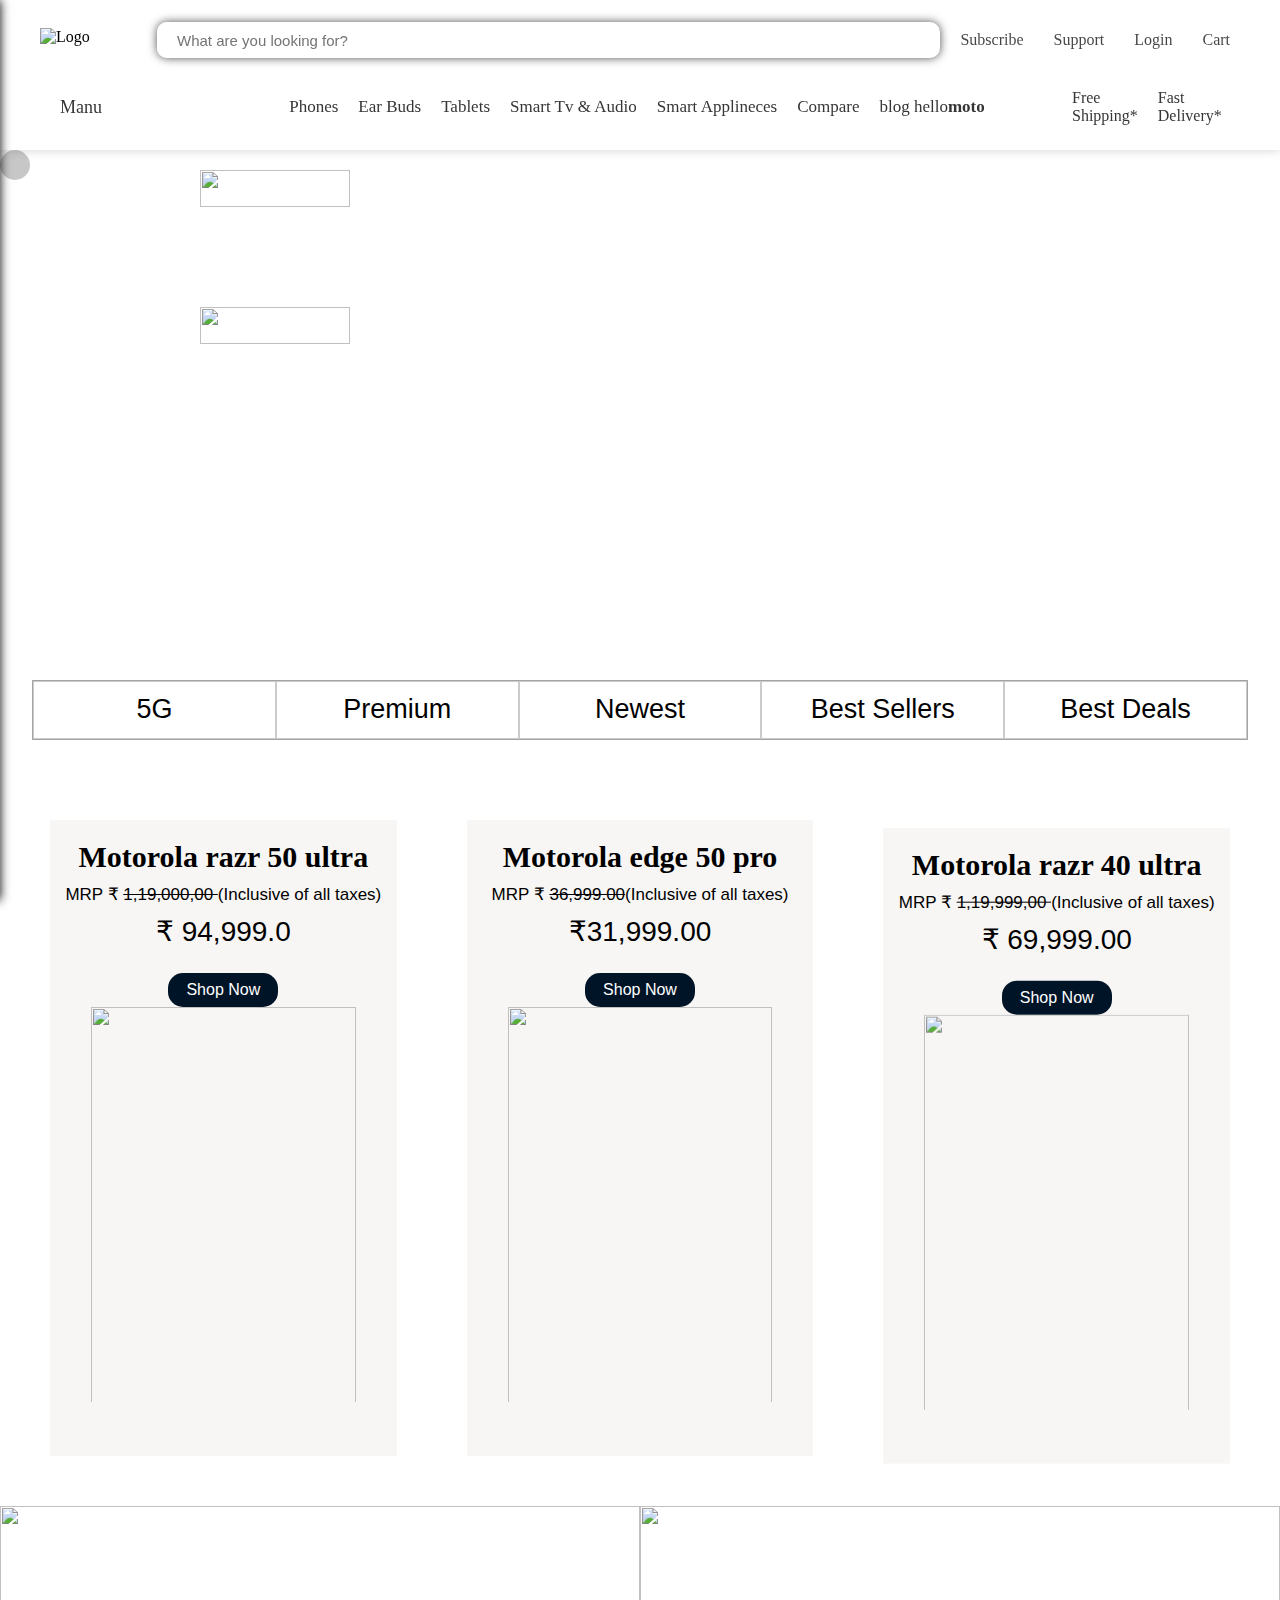
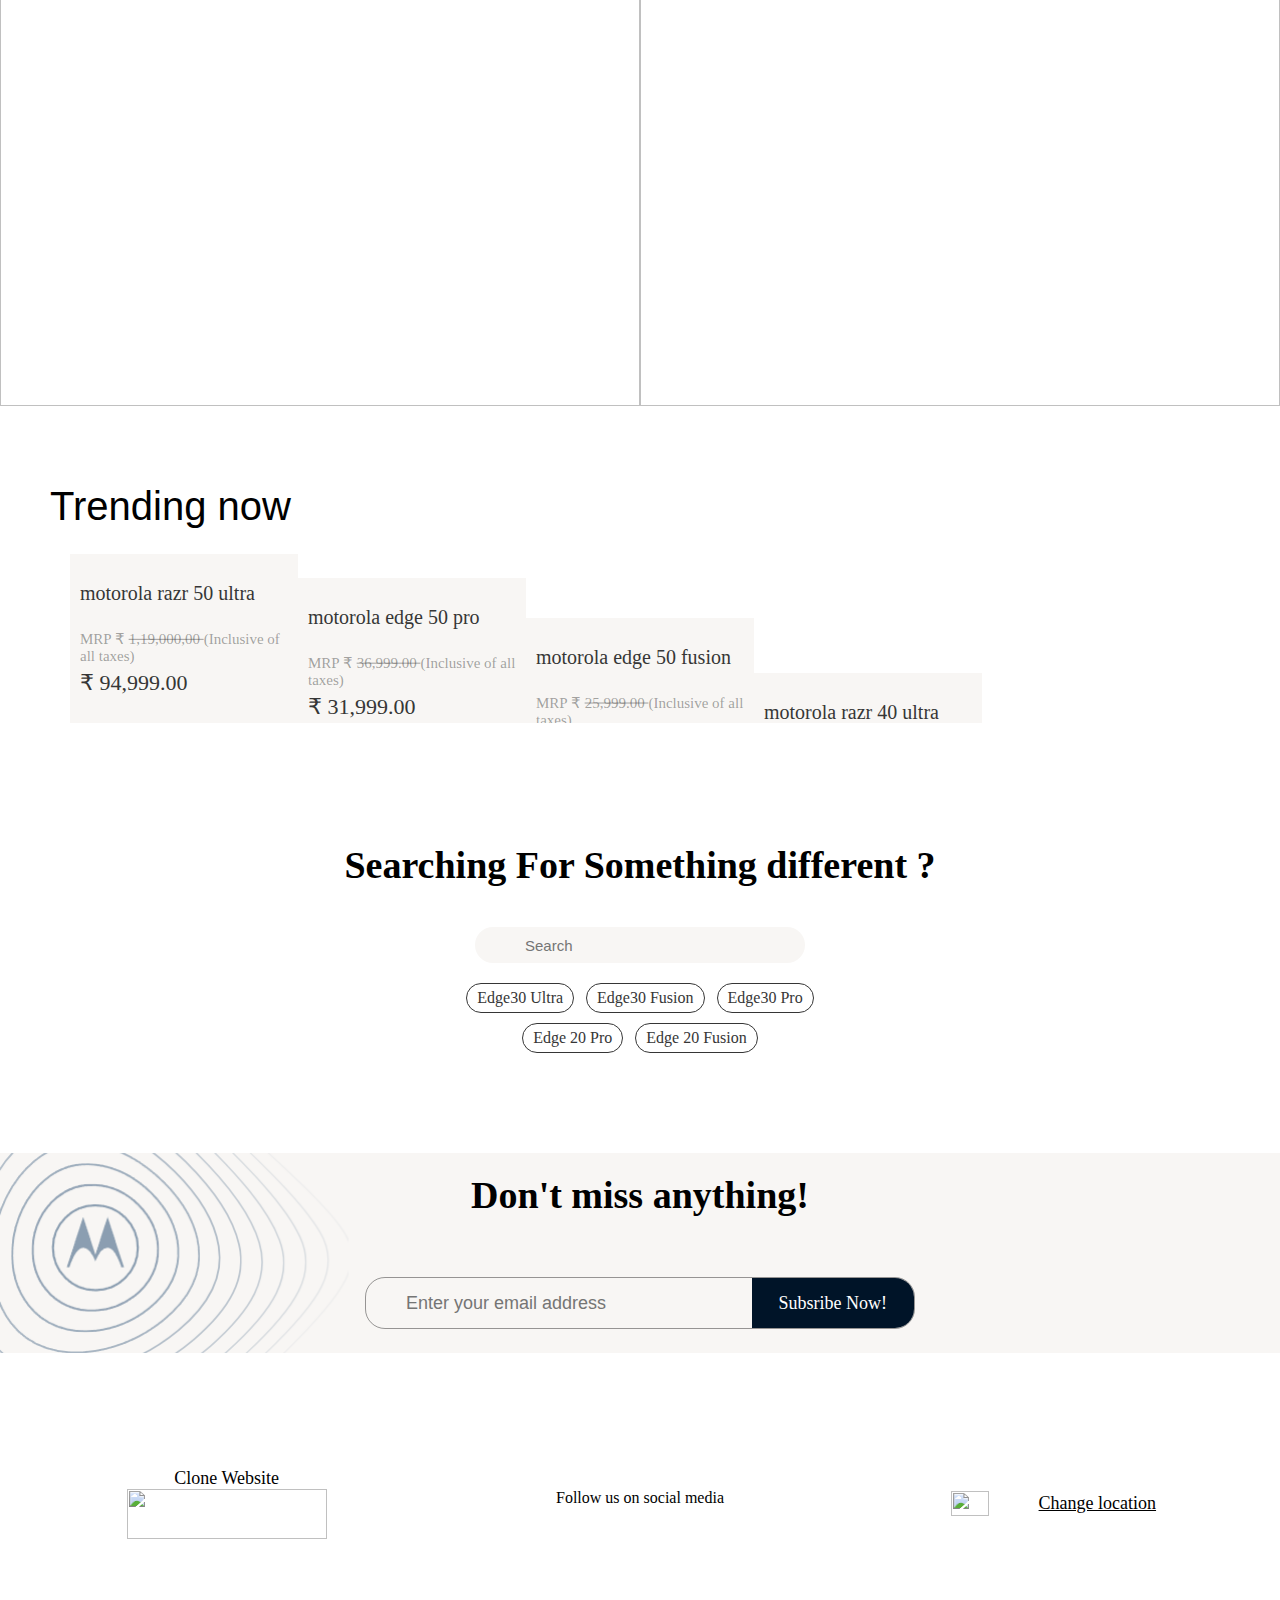
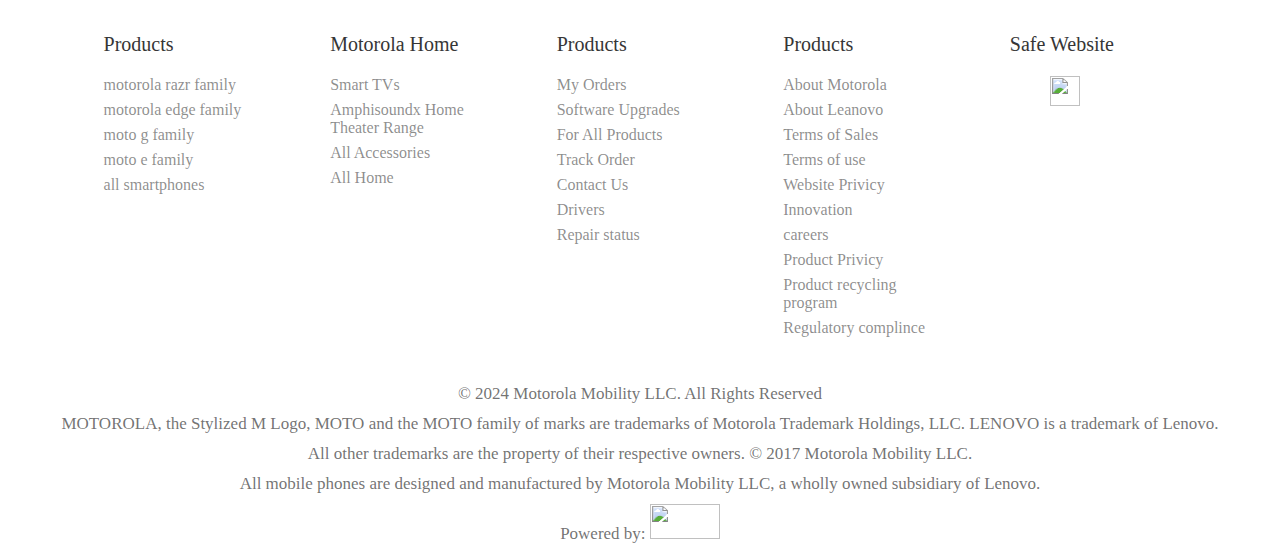
==== index.html @ 9953caa3 "Add files via upload" ====
<!DOCTYPE html>
<html lang="en">

<head>
    <meta charset="UTF-8">
    <meta name="viewport" content="width=device-width, initial-scale=1.0">
    <title>Motorola IN | Android Phones & </title>
    <link rel="stylesheet" href="style.css">
    <link rel="stylesheet" href="https://cdnjs.cloudflare.com/ajax/libs/font-awesome/6.6.0/css/all.min.css"
        integrity="sha512-Kc323vGBEqzTmouAECnVceyQqyqdsSiqLQISBL29aUW4U/M7pSPA/gEUZQqv1cwx4OnYxTxve5UMg5GT6L4JJg=="
        crossorigin="anonymous" referrerpolicy="no-referrer" />
</head>

<body>
    <!--Header-->
    <header class="Header">
        <div class="Header-Top">
            <img src="https://motorolain.vtexassets.com/arquivos/motorola-logo.png" alt="Logo" class="Logo">
            <div class="input-group">
                <input type="search" class="search" placeholder="What are you looking for?">
                <span style="padding: 10px 20px;"><i class="fa-solid fa-magnifying-glass"></i></span>
            </div>
            <div class="service-items"><i class="fa-solid fa-envelope"></i> <a href="#">Subscribe</a></div>
            <div class="service-items"><i class="fa-solid fa-headphones"></i> <a href="#">Support</a></div>
            <div class="service-items"><i class="fa-solid fa-user"></i> <a href="#">Login</a></div>
            <div class="service-items"><i class="fa-solid fa-cart-shopping"></i> <a href="#">Cart</a></div>
        </div>
        <div class="nav-bar-Container">
            <div class="left-side">
                <div class="menu" onclick="onhoverShowMenu()">
                    <i class="fa-solid fa-bars"></i>
                    <a href="#">Manu</a>
                </div>
                <div id="menu-slide" class="a">
                    <i class="fa-solid fa-xmark" onclick="menuclose()"></i>
                </div>
                <nav class="nav">
                    <ul class="ul">
                        <li class="list-items"><a class="list-link" href="#">Phones <i
                                    class="fa-solid fa-chevron-down"></i></a></li>
                        <li class="list-items"><a class="list-link" href="#">Ear Buds <i
                                    class="fa-solid fa-chevron-down"></i></a></li>
                        <li class="list-items"><a class="list-link" href="#">Tablets <i
                                    class="fa-solid fa-chevron-down"></i></a></li>
                        <li class="list-items"><a class="list-link" href="#">Smart Tv & Audio <i
                                    class="fa-solid fa-chevron-down"></i></a></li>
                        <li class="list-items"><a class="list-link" href="#">Smart Applineces <i
                                    class="fa-solid fa-chevron-down"></i></a></li>
                        <li class="list-items"><a class="list-link" href="#">Compare</a></li>
                        <li class="list-items"><a class="list-link" href="#">blog hello<span
                                    style="font-weight: 700;">moto</span></a></li>
                    </ul>
                </nav>
            </div>
            <div class="right-side">
                <a href="#">Free Shipping*</a>
                <a href="#">Fast Delivery*</a>
            </div>
        </div>
    </header>
    <!--Body-->
    <section>
        <div class="hero">
            <div id="cursor"></div>

            <img src="https://motorolain.vtexassets.com/assets/vtex.file-manager-graphql/images/a748fd9c-99ee-4300-9bf2-c19774b76c08___ffc57d589239c74ff8ec9bcc64aedc46.jpg"
                alt="">

        </div>
        <div class="left-hero col-6">
            <img class="logo"
                src="https://motorolain.vtexassets.com/assets/vtex.file-manager-graphql/images/56cdabc2-5f68-4838-990c-6bc5c5ef72a3___dc3e28474b1368e69cc6533202be1617.svg"
                alt="">
            <span> World's Largest & Most Intelligent <br>External Display*</span>
            <img class="logo"
                src="https://motorolaimgrepo.vtexassets.com/arquivos/Moto-AI-Logo-color-white-ugp495py.svg" alt="">
            <span style="display: flex; gap: 15px; font-size: 30px;">
                <p style="text-decoration: line-through;">&#8377;99,999</p>
                <p>&#8377;89,999^</p>
            </span>
            <div class="emi-price">
                <p>No Cost EMI Starting at <span style="font-weight: 700;"> &#8377;5,278/-</span> per month^</p>
            </div>
            <span style="font-weight: 400;">Sale in Live</span>
            <p style="color: white; font-size: 8px; margin-top: 80px;">*within the Motorola Porfolio | <sup>^</sup>T&C
                apply. Cost including all offers.</p>
        </div>
    </section>
    <!--ad-->
    <section>
        <div class="item-box">
            <div class="categories">
                <div class="categories-list">
                    <p>5G</p>
                </div>
                <div class="categories-list">
                    <p>Premium</p>
                </div>
                <div class="categories-list">
                    <p>Newest</p>
                </div>
                <div class="categories-list">
                    <p>Best Sellers</p>
                </div>
                <div class="categories-list">
                    <p>Best Deals</p>
                </div>
            </div>
        </div>
        <div class="Items">
            <div class="Phone-Models Phone-Models-1">
                <h1>Motorola razr 50 ultra</h1>
                <p class="Price">MRP &#8377; <span style="text-decoration: line-through;">1,19,000,00 </span>(Inclusive
                    of all
                    taxes)</p>
                <p class="D-Price">&#8377; 94,999.0</p>
                <button>Shop Now</button>
                <img src="https://motorolain.vtexassets.com/arquivos/ids/159051/razr-50-ultra-bundle-eComm-render-IN-2-.png?v=638549090186800000"
                    alt="">
            </div>
            <div class="Phone-Models Phone-Models-2">
                <h1>Motorola edge 50 pro</h1>
                <p class="Price">MRP &#8377; <span style="text-decoration: line-through;">36,999.00</span>(Inclusive of
                    all
                    taxes)</p>
                <p class="D-Price">&#8377;31,999.00</p>
                <button>Shop Now</button>
                <img src="https://motorolain.vtexassets.com/arquivos/ids/158840/motorola-edge-50-pro-PDP-ecomm-render-color3-1-hiwl7c3x.png?v=638476334786600000"
                    alt="">
            </div>
            <div class="Phone-Models Phone-Models-3">
                <h1>Motorola razr 40 ultra</h1>
                <p class="Price">MRP &#8377; <span style="text-decoration: line-through;">1,19,999,00 </span>(Inclusive
                    of all
                    taxes)</p>
                <p class="D-Price">&#8377; 69,999.00</p>
                <button>Shop Now</button>
                <img src="https://motorolain.vtexassets.com/arquivos/ids/158633/peach1.png?v=638380589694530000" alt="">
            </div>
        </div>
        <div class="Advertisement">
            <div class="LED-TV">
                <img src="https://motorolain.vtexassets.com/assets/vtex.file-manager-graphql/images/766a3297-c51a-4485-8f49-8a473cf4c7d6___a13a3612b4f84a13e7fa4e52c1d17230.jpg"
                    alt="">
            </div>
            <div class="Sound-system">
                <img src="https://motorolain.vtexassets.com/assets/vtex.file-manager-graphql/images/7d213632-b607-498c-8d7e-75d07327b353___363c993e847b1c7eb050da30dcddbb6c.jpg"
                    alt="">
            </div>
        </div>
    </section>
    <!--Trending section-->
    <section>
        <div class="title-box">
            <h2>Trending now</h2>
        </div>
        <div class="Phone-section">
            <div class="Smartphones">
                <img src="https://motorolain.vtexassets.com/arquivos/ids/159051-500-auto?v=638549090186800000&width=500&height=auto&aspect=true"
                    alt="">
                <p>motorola razr 50 ultra</p>
                <p class="Actual-price">MRP ₹ <span style="text-decoration: line-through;">1,19,000,00 </span>(Inclusive
                    of all
                    taxes)</p>
                <p class="Current-price">₹ 94,999.00</p>

            </div>
            <div class="Smartphones">
                <img src="https://motorolain.vtexassets.com/arquivos/ids/158840-500-auto?v=638476334786600000&width=500&height=auto&aspect=true"
                    alt="">
                <p>motorola edge 50 pro</p>
                <p class="Actual-price">MRP ₹ <span style="text-decoration: line-through;">36,999.00 </span>(Inclusive
                    of all
                    taxes)</p>
                <p class="Current-price">₹ 31,999.00</p>

            </div>
            <div class="Smartphones">
                <img src="https://motorolain.vtexassets.com/arquivos/ids/158971-500-auto?v=638506037798100000&width=500&height=auto&aspect=true"
                    alt="">
                <p>motorola edge 50 fusion</p>
                <p class="Actual-price">MRP ₹ <span style="text-decoration: line-through;">25,999.00 </span>(Inclusive
                    of all
                    taxes)</p>
                <p class="Current-price">₹ 22,999.00</p>

            </div>
            <div class="Smartphones">
                <img src="https://motorolain.vtexassets.com/arquivos/ids/158633-500-auto?v=638380589694530000&width=500&height=auto&aspect=true"
                    alt="">
                <p>motorola razr 40 ultra</p>
                <p class="Actual-price">MRP ₹ <span style="text-decoration: line-through;">1,19,000,00 </span>(Inclusive
                    of all
                    taxes)</p>
                <p class="Current-price">₹ 69,999.00</p>

            </div>
            <div class="Smartphones">
                <img src="https://motorolain.vtexassets.com/arquivos/ids/158557-500-auto?v=638309915735970000&width=500&height=auto&aspect=true"
                    alt="">
                <p>motorola razr 40</p>
                <p class="Actual-price">MRP ₹<span style="text-decoration: line-through;">99,999,00 </span>(Inclusive of
                    all
                    taxes)</p>
                <p class="Current-price">₹ 44,999.00</p>

            </div>
        </div>
    </section>
    <!--Searching Section-->
    <section>
        <div class="seaching-container">
            <div class="search">
                <h2>Searching For Something different ?</h2>
                <span class="search-group">
                    <span style="padding: 10px 20px;"><i class="fa-solid fa-magnifying-glass"></i></span>
                    <input type="search" class="search-input" placeholder="Search">
                </span>
                <div class="phone-suggestion">
                    <span>
                        <a href="#">Edge30 Ultra</a>
                        <a href="#">Edge30 Fusion</a>
                        <a href="#">Edge30 Pro</a>
                    </span>
                    <span>
                        <a href="#">Edge 20 Pro</a>
                        <a href="#">Edge 20 Fusion</a>
                    </span>
                </div>
            </div>
            <div class="Subscription-box">
                <h2>Don't miss anything!</h2>
                <span class="input-group">
                    <input type="text" placeholder="Enter your email address">
                    <a href="#">Subsribe Now!</a>
                </span>
            </div>
        </div>

    </section>
    <footer>
        <div class="social-media-section">
            <div class="logo">
                <p>Clone Website</p>
                <img src="https://motorolain.vtexassets.com/assets/vtex.file-manager-graphql/images/0cfc5c02-b6d9-4e9a-809b-cde2f47fba62___5d097caf957afdf206ee4f4d5a9339a7.svg"
                    alt="">
            </div>
            <div class="social-media">
                <p>Follow us on social media</p>
                <div class="icon-container">
                    <i class="fa-brands fa-instagram"></i>
                    <i class="fa-brands fa-youtube"></i>
                    <i class="fa-brands fa-twitter"></i>
                    <i class="fa-brands fa-facebook"></i>
                </div>
            </div>
            <div class="location">
                <img src="https://motorolain.vtexassets.com/assets/vtex.file-manager-graphql/images/12b76161-c554-4c30-a9aa-4a591489f323___d75b567d3e5fdf54b9c281299c5e8dbf.png"
                    alt="">
                <a href="#">Change location</a>
            </div>
        </div>
        <div class="support-container">
            <div class="col-2">
                <p>Products</p>
                <a href="#">motorola razr family</a>
                <a href="#">motorola edge family</a>
                <a href="#">moto g family</a>
                <a href="#">moto e family</a>
                <a href="#">all smartphones</a>
            </div>
            <div class="col-2">
                <p>Motorola Home</p>
                <a href="#">Smart TVs</a>
                <a href="#">Amphisoundx Home Theater Range</a>
                <a href="#">All Accessories</a>
                <a href="#">All Home</a>
            </div>
            <div class="col-2">
                <p>Products</p>
                <a href="#">My Orders</a>
                <a href="#">Software Upgrades </a>
                <a href="#">For All Products</a>
                <a href="#">Track Order</a>
                <a href="#">Contact Us</a>
                <a href="#">Drivers</a>
                <a href="#">Repair status</a>
            </div>
            <div class="col-2">
                <p>Products</p>
                <a href="#">About Motorola</a>
                <a href="#">About Leanovo</a>
                <a href="#">Terms of Sales</a>
                <a href="#">Terms of use</a>
                <a href="#">Website Privicy</a>
                <a href="#">Innovation</a>
                <a href="#">careers</a>
                <a href="#">Product Privicy</a>
                <a href="#">Product recycling program</a>
                <a href="#">Regulatory complince</a>
            </div>
            <div class="col-2">
                <p>Safe Website</p>
                <img src="https://motorolaimgrepo.vtexassets.com/arquivos/protection.png" alt="">
            </div>
        </div>
        <div class="copy-right-container">
            <span>© 2024 Motorola Mobility LLC. All Rights Reserved</span>
            <span>MOTOROLA, the Stylized M Logo, MOTO and the MOTO family of marks are trademarks of Motorola Trademark
                Holdings, LLC. LENOVO is a trademark of Lenovo.</span>
            <span>All other trademarks are the property of their respective owners. © 2017 Motorola Mobility LLC.</span>
            <span>All mobile phones are designed and manufactured by Motorola Mobility LLC, a wholly owned subsidiary of
                Lenovo.</span>
            <span>Powered by: <img src="https://motorolaimgrepo.vtexassets.com/arquivos/vtex-logo.svg" alt=""> </span>
        </div>
    </footer>
    <script src="https://cdnjs.cloudflare.com/ajax/libs/gsap/3.12.5/gsap.min.js"
        integrity="sha512-7eHRwcbYkK4d9g/6tD/mhkf++eoTHwpNM9woBxtPUBWm67zeAfFC+HrdoE2GanKeocly/VxeLvIqwvCdk7qScg=="
        crossorigin="anonymous" referrerpolicy="no-referrer"></script>
    <script src="https://cdnjs.cloudflare.com/ajax/libs/gsap/3.12.5/ScrollTrigger.min.js"
        integrity="sha512-onMTRKJBKz8M1TnqqDuGBlowlH0ohFzMXYRNebz+yOcc5TQr/zAKsthzhuv0hiyUKEiQEQXEynnXCvNTOk50dg=="
        crossorigin="anonymous" referrerpolicy="no-referrer"></script>
    <script src="sript.js"></script>

</body>

</html>
---- style.css ----
* {
    margin: 0;
    padding: 0;
    box-sizing: border-box;
}

#cursor {
    z-index: 1;
    width: 30px;
    height: 30px;
    border-radius: 50%;
    position: fixed;
    background-color: #00000038;

}

.col-1 {
    width: 8.33%;
}

.col-2 {
    width: 16.66%;
}

.col-3 {
    width: 25%;
}

.col-4 {
    width: 33.33%;
}

.col-5 {
    width: 41.66%;
}

.col-6 {
    width: 50%;
}

.col-7 {
    width: 58.33%;
}

.col-8 {
    width: 66.66%;
}

.col-9 {
    width: 75%;
}

.col-10 {
    width: 83.33%;
}

.col-11 {
    width: 91.66%;
}

.col-12 {
    width: 100%;
}

.Header {
    z-index: 9;
    padding: 20px 40px;
    width: 100%;
    position: sticky;
    top: 0px;
    box-shadow: 0 0 10px rgba(0, 0, 0, 0.185);
    background-color: white;
}

.Header .Header-Top {
    width: 100%;
    display: flex;
    align-items: center;
    justify-content: space-between;
    padding-bottom: 24px;

}

.Header .Header-Top .Logo {
    width: 118px;
    height: 24px;
}

.Header .Header-Top .input-group {
    display: flex;
    box-shadow: 0 0 10px rgba(0, 0, 0, 0.692);
    border-radius: 10px;
    overflow: hidden;
}

.Header .Header-Top .input-group .search {
    width: 750px;
    height: 36px;
    outline: none;
    padding-left: 20px;
    font-size: 15px;
    border: none;
}

.Header .Header-Top .service-items {
    display: flex;
    padding: 10px;
    height: 40px;
    gap: 10px;
    align-items: center;
}

.Header .Header-Top .service-items i {
    color: #363636;
    font-size: 22px;
}

.Header .Header-Top .service-items a {
    text-decoration: none;
    color: rgba(0, 0, 0, 0.733);
}

.Header .nav-bar-Container {
    width: 100%;
    height: 46px;
    display: flex;
    justify-content: space-between;
    align-items: center;
}

.Header .left-side {
    display: flex;
    gap: 100px;
}

.menu {
    display: flex;
    gap: 20px;
    align-items: center;
}

#menu-slide {
    /* display: none */
    width: 25%;
    height: 100vh;
    position: fixed;
    left: 0px;
    top: 0;
    background-color: white;
    box-shadow: 0 0 10px;
    transform: translate(-100%, 0);
    animation: Width-up 10s ease;

}

#menu-slide i {
    font-size: 34px;
    padding: 5px;
    position: absolute;
    right: 15px;
    top: 10px;
}

.menu i {
    font-size: 28px;
}

.menu a {
    text-decoration: none;
    color: #363636;
    font-size: 18px;
}

.Header .left-side .nav {
    width: 870px;
    display: flex;
    justify-content: center;
    align-items: center;
}

.Header .left-side .nav .ul {
    display: flex;
    justify-content: space-between;
}

.Header .left-side .nav .ul .list-items {
    list-style-type: none;
    padding: 0 10px;
}

.Header .left-side .nav .ul .list-items .list-link {
    color: #363636;
    text-decoration: none;
    font-size: 17px;
    font-weight: 500;
}

.Header .left-side .nav .ul .list-items .list-link i {
    font-size: 12px;
}

.Header .right-side {
    padding-right: 30px;
    display: flex;
    gap: 20px;
}

.Header .right-side a {
    color: #363636;
    text-decoration: none;
}

.hero {
    width: 100%;
    height: 500px;
    overflow: hidden;
}

.hero img {
    width: 100%;


}

.left-hero {
    padding-top: 20px;
    z-index: 1;
    position: absolute;
    transform: translate(200px, -100%);
    width: 900px;
    height: 500px;
    display: flex;
    flex-direction: column;
}

.left-hero .logo {
    width: 150px;
    height: 37px;
    margin-bottom: 20px;
}

.left-hero span {
    margin-bottom: 20px;
    color: white;
    font-size: 26px;
    font-weight: 800;
}

.emi-price {
    margin-bottom: 20px;
    border-radius: 20px;
    padding: 5px 20px;
    width: fit-content;
    border: 1px solid white;
}

.emi-price p {
    color: white;
    font-size: 18px;
}


.item-box {
    width: 100%;
    display: flex;
    justify-content: center;
}

.categories {
    width: 95%;
    height: 60px;
    border: 1px solid rgba(0, 0, 0, 0.356);
    margin-top: 30px;
    display: flex;
    justify-content: center;
    align-items: center;
}

.categories-list {
    width: 20%;
    cursor: pointer;
    height: 100%;
    border: 1px solid rgba(0, 0, 0, 0.205);
    transition: .3s;
}

.categories-list:hover {
    background-color: lightgray;
}

.categories-list p {
    font-size: 27px;
    text-align: center;
    margin-top: 12px;
    font-family: 'Gill Sans', 'Gill Sans MT', Calibri, 'Trebuchet MS', sans-serif;
}

.Items {
    overflow: hidden;
    width: 100%;
    margin-top: 30px;
    padding: 50px;
    display: flex;
    justify-content: center;
    gap: 70px;
}

.Phone-Models {
    width: 534px;
    background-color: #F8F6F4;
    text-align: center;
    padding: 20px 10px;
}

.Phone-Models h1 {
    font-size: 30px;
    font-family: Cambria, Cochin, Georgia, Times, 'Times New Roman', serif;
}

.Phone-Models .Price {
    font-size: 17px;
    font-family: 'Segoe UI', Tahoma, Geneva, Verdana, sans-serif;
    margin-top: 10px;
}

.Phone-Models .D-Price {
    font-size: 28px;
    margin-top: 10px;
    font-family: Arial, Helvetica, sans-serif;
}

.Phone-Models img {
    width: 90%;
    height: 425px;
    padding-bottom: 30px;
}

.Phone-Models button {
    font-size: 16px;
    padding: 8px 18px;
    margin-top: 25px;
    background-color: #001428;
    border: none;
    color: white;
    border-radius: 15px;
    cursor: pointer;
}

.Advertisement {
    width: 100%;
    height: 500px;
    display: flex;
}

.Advertisement .LED-TV {
    width: 50%;
    height: 100%;
}

.Advertisement .LED-TV img {
    width: 100%;
    height: 100%;
}

.Advertisement .Sound-system {
    width: 50%;
    height: 100%;
}

.Advertisement .Sound-system img {
    width: 100%;
    height: 100%;
}

/* trending section */
.title-box {
    width: 100%;
    height: 80px;
    margin-top: 60px;
    display: flex;
    align-items: center;
}

.title-box h2 {
    font-size: 40px;
    margin-left: 50px;
    font-family: 'Gill Sans', 'Gill Sans MT', Calibri, 'Trebuchet MS', sans-serif;
    font-weight: lighter;
}

.Phone-section {
    overflow: hidden;
    width: 100%;
    padding: 0px 70px;
    display: flex;
    justify-content: center;
    align-items: center;
    justify-content: space-between;
}

.Phone-section .Smartphones {
    width: 320px;
    padding: 10px 0px;
    background-color: #F8F6F4;
    cursor: pointer;
    text-align: center;
}

.Smartphones img {
    width: 75%;
}

.Smartphones p {
    text-align: left;
    color: #363636;
    font-size: 20px;
    margin-left: 10px;
    margin-bottom: 25px;
}

.Smartphones .Actual-price {
    font-size: 15px;
    color: #36363675;
}

.Smartphones .Current-price {
    font-size: 22px;
    margin-top: -20px;
}

.seaching-container {
    display: flex;
    justify-content: center;
    align-items: center;
    flex-direction: column;
    gap: 100px;
}

.seaching-container .search {
    width: 100%;
    margin-top: 120px;
    display: flex;
    flex-direction: column;
    align-items: center;

}

.seaching-container .search h2 {
    font-size: 38px;
    margin-bottom: 40px;
}

.seaching-container .search .search-group {
    display: flex;
    align-items: center;
    background-color: #F8F6F4;
    border-radius: 18px;
    width: 330px;
    height: 36px;
    gap: 10px;

}

.seaching-container .search .search-group i {
    font-size: 20px;
}

.seaching-container .search .search-group .search-input {
    border: none;
    font-size: 15px;
    background-color: transparent;
    outline: none;
}

.seaching-container .search .phone-suggestion {
    display: flex;
    margin-top: 20px;
    flex-direction: column;
    gap: 10px;
}

.seaching-container .search .phone-suggestion a {
    text-decoration: none;
    color: #363636;
    padding: 5px 10px;
    border: 1px solid;
    border-radius: 20px;
}

.seaching-container .search .phone-suggestion span {
    display: flex;
    justify-content: center;
    gap: 12px;
}

.seaching-container .Subscription-box {
    width: 100%;
    height: 200px;
    display: flex;
    flex-direction: column;
    gap: 20px;
    align-items: center;
    background-color: #F8F6F4;
    background-image: url(Screenshot\ 2024-07-27\ 162112.png);
    background-size: contain;
    background-repeat: no-repeat;
}

.seaching-container .Subscription-box h2 {
    font-size: 38px;
    margin-top: 20px;
    margin-bottom: 40px;
}

.seaching-container .Subscription-box .input-group {
    display: flex;
    width: 550px;
    align-items: center;
    border: 1px solid rgba(0, 0, 0, 0.397);
    border-radius: 20px;
    overflow: hidden;
}

.seaching-container .Subscription-box .input-group input {
    border: none;
    padding-left: 40px;
    width: 390px;
    height: 50px;
    font-size: 18px;
    outline: none;
    background-color: transparent;

}

.seaching-container .Subscription-box .input-group a {
    height: 100%;
    background-color: #001428;
    width: 30%;
    display: flex;
    justify-content: center;
    align-items: center;
    text-decoration: none;
    color: white;
    font-size: 18px;
}

footer {
    padding: 100px 20px 5px;
}

footer .social-media-section {
    display: flex;
    justify-content: space-around;
    height: 100px;
}

footer .social-media-section .logo {
    display: flex;
    width: 500px;
    justify-content: center;
    align-items: center;
    flex-direction: column;
}

footer .social-media-section .logo p {
    font-size: 18px;
    text-align: center;
}

footer .social-media-section .logo img {
    height: 50px;
    width: 200px;
}

footer .social-media-section .social-media {
    display: flex;
    width: 500px;
    flex-direction: column;
    justify-content: center;
    align-items: center;

}

footer .social-media-section .social-media .icon-container {
    display: flex;
    margin-top: 10px;
    align-items: center;
    justify-content: center;

}

footer .social-media-section .social-media .icon-container i {
    font-size: 28px;
    margin: 0 6px;
}

footer .social-media-section .location {
    width: 500px;
    display: flex;
    justify-content: center;
    align-items: center;
    gap: 50px;
}

footer .social-media-section .location img {
    width: 38px;
    height: 25px;
}

footer .social-media-section .location a {
    color: black;
    font-size: 18px;
}

.support-container {
    margin-top: 60px;
    width: 100%;
    display: flex;
    justify-content: center;
    gap: 20px;
}

.support-container .col-2 {
    padding: 20px;
    display: flex;
    flex-direction: column;
}

.support-container .col-2 p {
    color: #363636;
    margin-bottom: 20PX;
    font-size: 20px;
}

.support-container .col-2 a {
    text-decoration: none;
    font-size: 16px;
    margin-bottom: 7px;
    color: #36363691;
}

.support-container .col-2 img {
    width: 30px;
    height: 30px;
    margin-left: 40px;
}

.copy-right-container {
    margin-top: 20px;
    display: flex;
    flex-direction: column;
    justify-content: center;
    align-items: center;
    gap: 10px;
}

.copy-right-container span {
    color: #363636b4;
    font-size: 17px;
}

.copy-right-container span img {
    width: 70px;
    height: 35px;
}
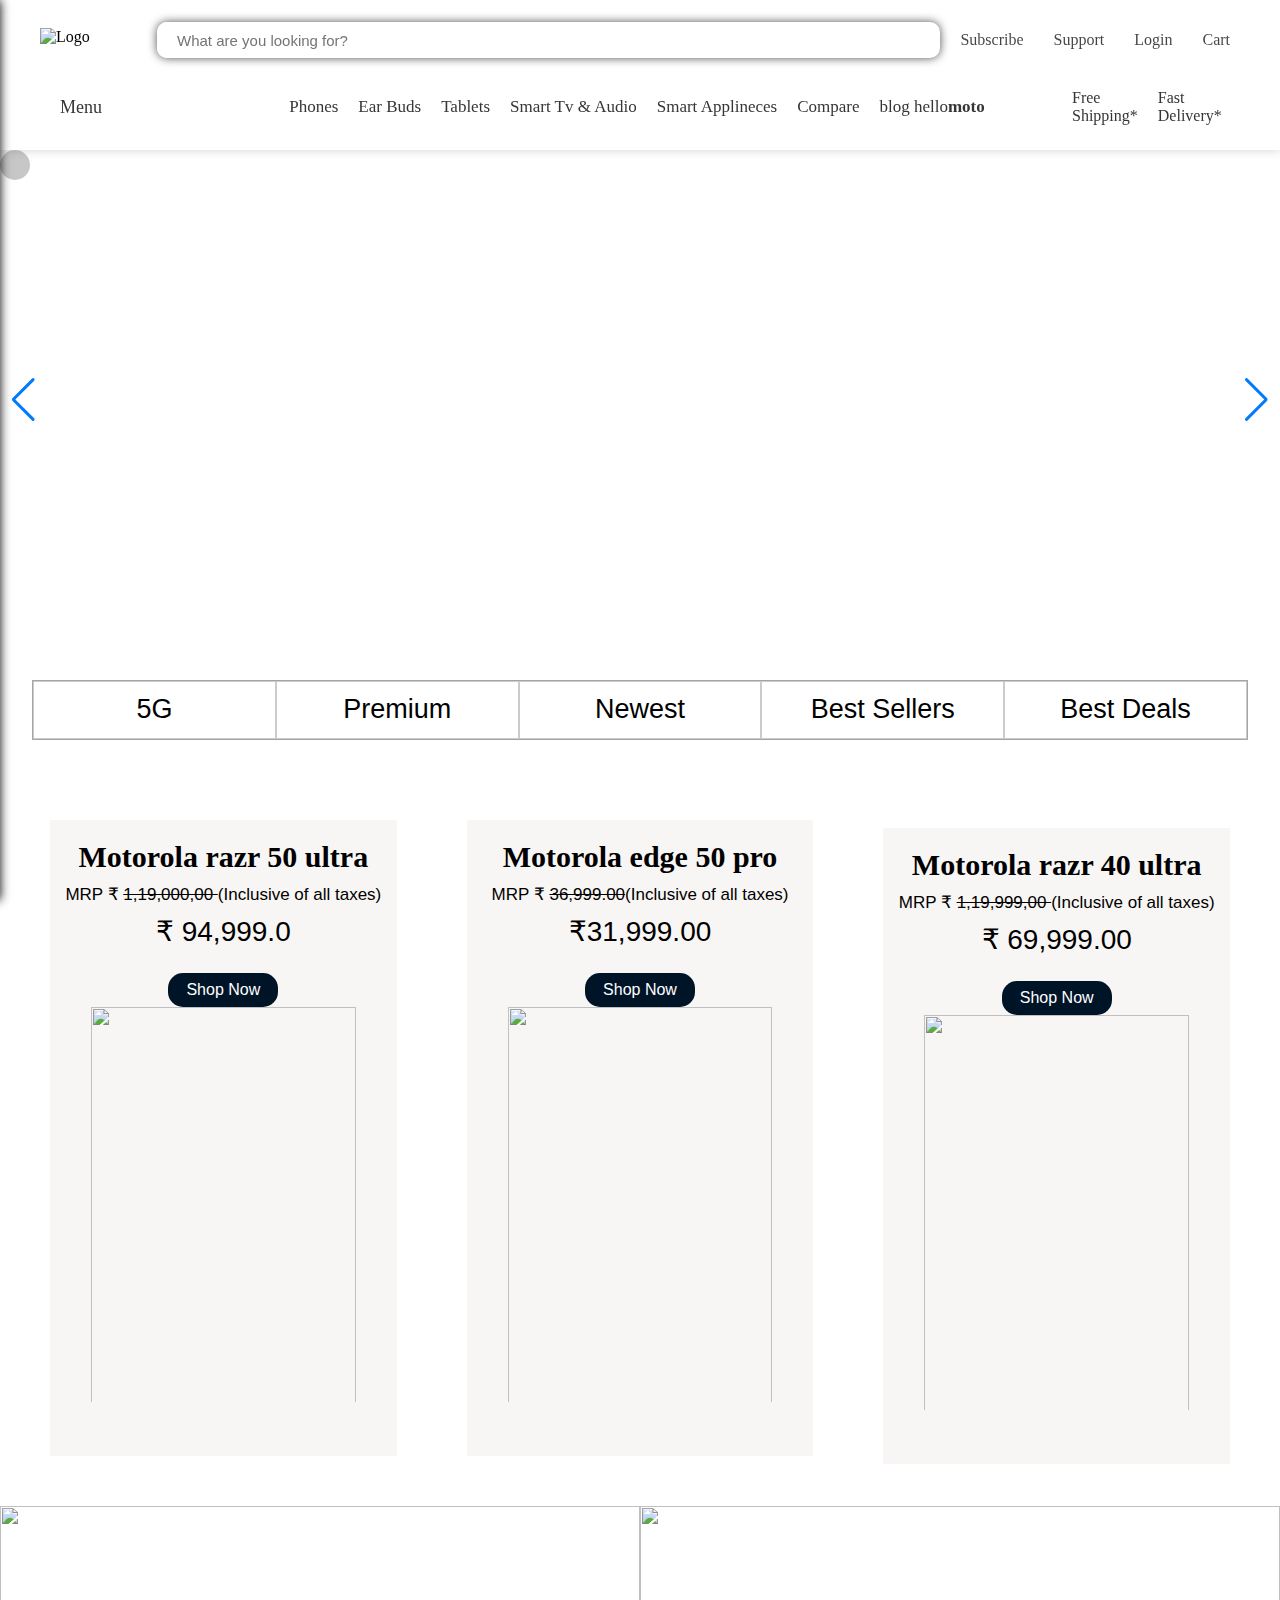
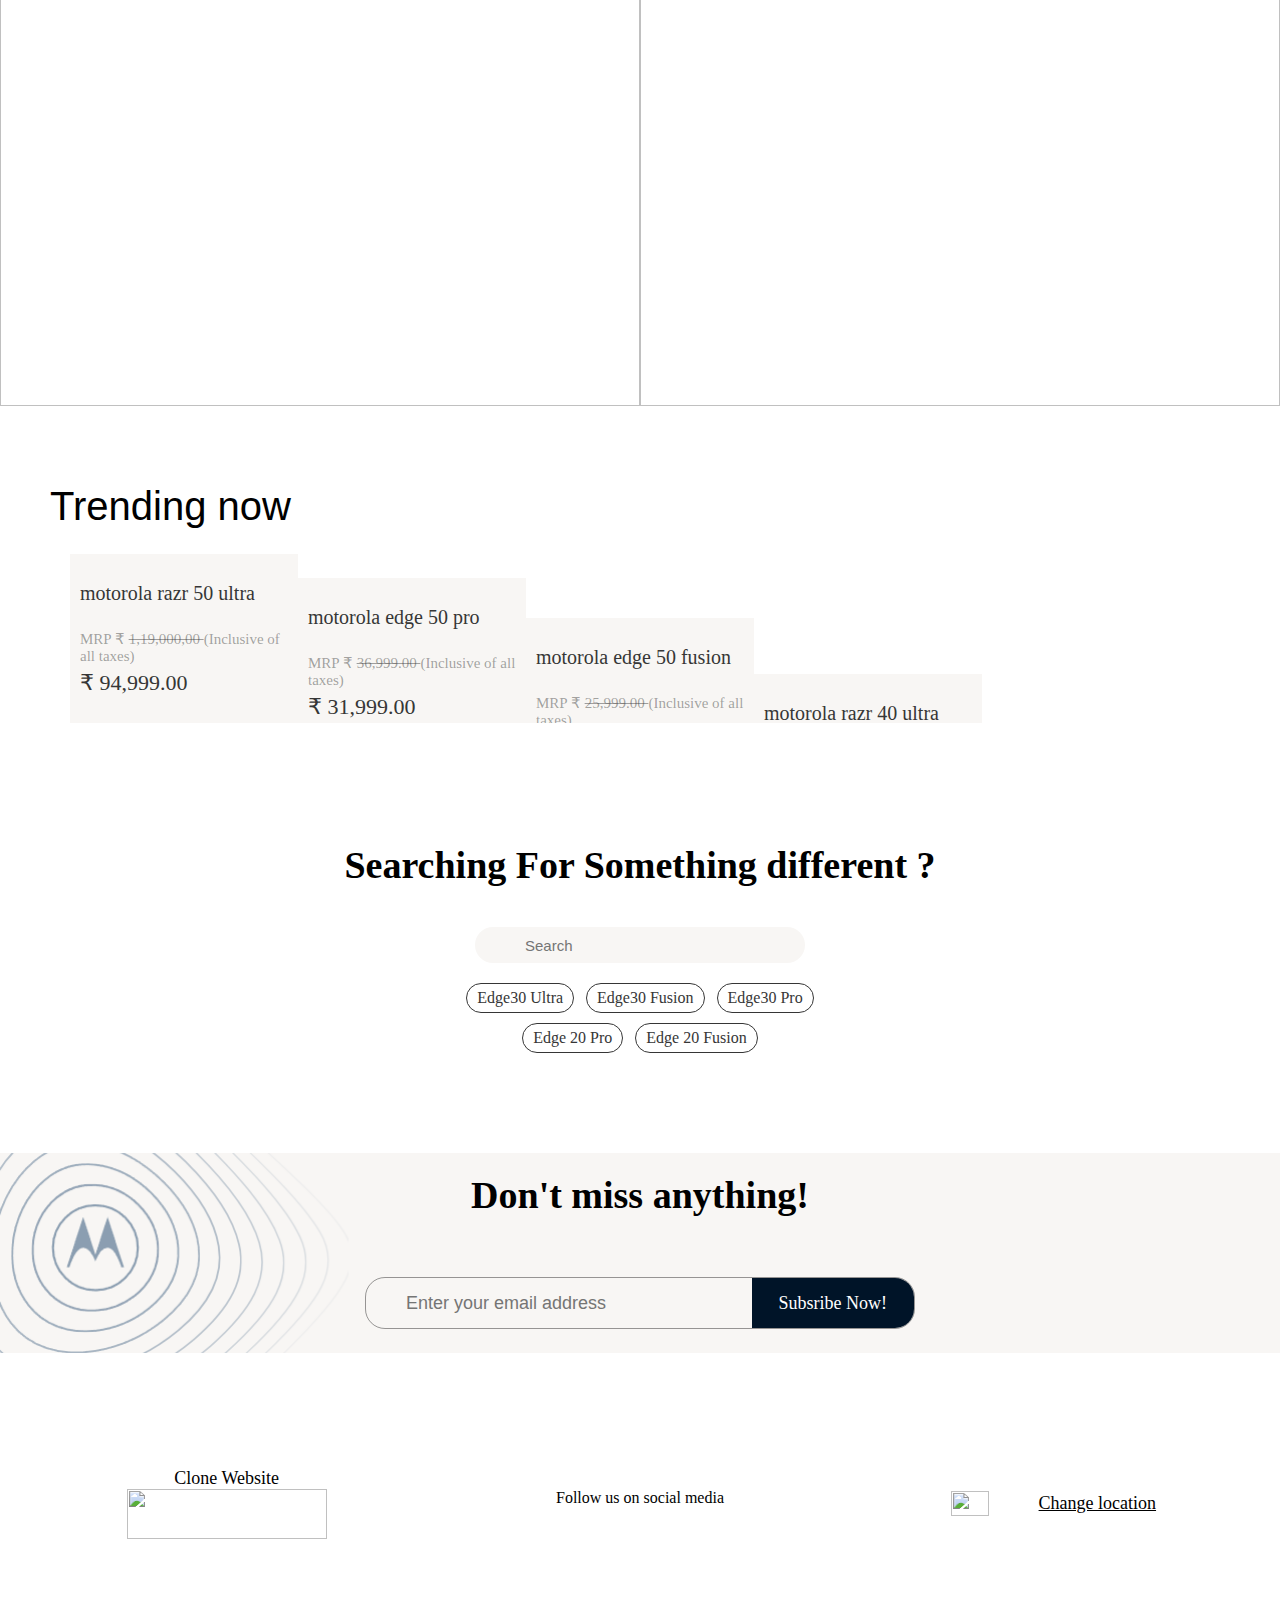
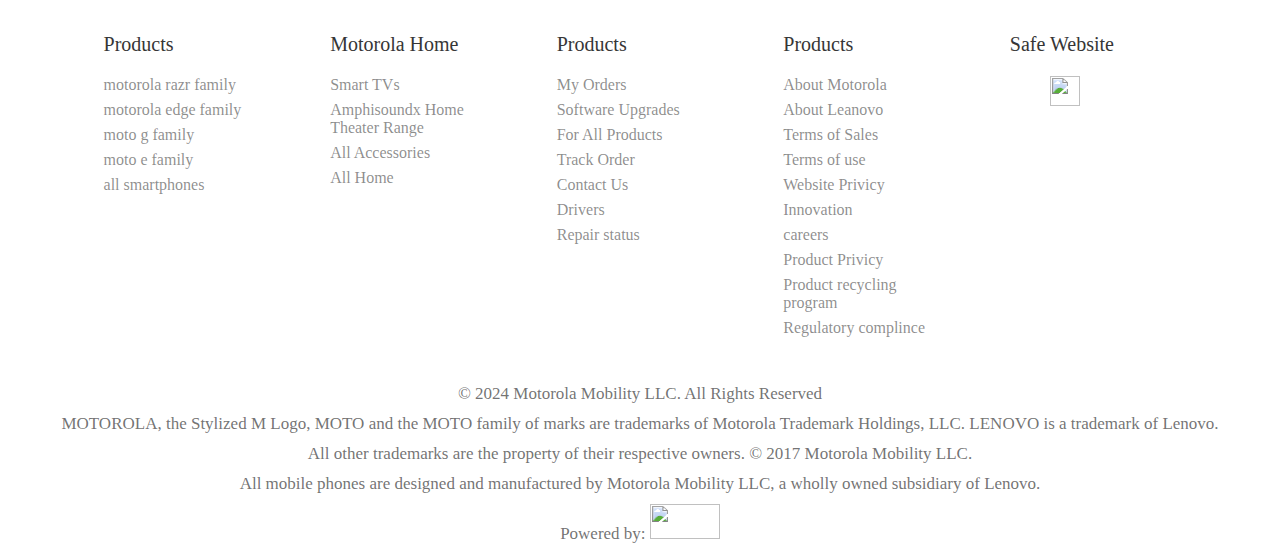
==== commit 2c3ad2fb: "Update index.html" ====
--- a/index.html
+++ b/index.html
@@ -9,6 +9,7 @@
     <link rel="stylesheet" href="https://cdnjs.cloudflare.com/ajax/libs/font-awesome/6.6.0/css/all.min.css"
         integrity="sha512-Kc323vGBEqzTmouAECnVceyQqyqdsSiqLQISBL29aUW4U/M7pSPA/gEUZQqv1cwx4OnYxTxve5UMg5GT6L4JJg=="
         crossorigin="anonymous" referrerpolicy="no-referrer" />
+    <link rel="stylesheet" href="https://cdn.jsdelivr.net/npm/swiper@11/swiper-bundle.min.css" />
 </head>
 
 <body>
@@ -29,10 +30,15 @@
             <div class="left-side">
                 <div class="menu" onclick="onhoverShowMenu()">
                     <i class="fa-solid fa-bars"></i>
-                    <a href="#">Manu</a>
+                    <a href="#">Menu</a>
                 </div>
                 <div id="menu-slide" class="a">
-                    <i class="fa-solid fa-xmark" onclick="menuclose()"></i>
+                    <i class="fa-solid fa-xmark"></i>
+                    <a href="" id="list-link">Home</a>
+                    <a href="" id="list-link">About</a>
+                    <a href="" id="list-link">Contact-us</a>
+                    <a href="" id="list-link">Help</a>
+
                 </div>
                 <nav class="nav">
                     <ul class="ul">
@@ -60,31 +66,71 @@
     </header>
     <!--Body-->
     <section>
-        <div class="hero">
-            <div id="cursor"></div>
-
-            <img src="https://motorolain.vtexassets.com/assets/vtex.file-manager-graphql/images/a748fd9c-99ee-4300-9bf2-c19774b76c08___ffc57d589239c74ff8ec9bcc64aedc46.jpg"
-                alt="">
-
-        </div>
-        <div class="left-hero col-6">
-            <img class="logo"
-                src="https://motorolain.vtexassets.com/assets/vtex.file-manager-graphql/images/56cdabc2-5f68-4838-990c-6bc5c5ef72a3___dc3e28474b1368e69cc6533202be1617.svg"
-                alt="">
-            <span> World's Largest & Most Intelligent <br>External Display*</span>
-            <img class="logo"
-                src="https://motorolaimgrepo.vtexassets.com/arquivos/Moto-AI-Logo-color-white-ugp495py.svg" alt="">
-            <span style="display: flex; gap: 15px; font-size: 30px;">
-                <p style="text-decoration: line-through;">&#8377;99,999</p>
-                <p>&#8377;89,999^</p>
-            </span>
-            <div class="emi-price">
-                <p>No Cost EMI Starting at <span style="font-weight: 700;"> &#8377;5,278/-</span> per month^</p>
-            </div>
-            <span style="font-weight: 400;">Sale in Live</span>
-            <p style="color: white; font-size: 8px; margin-top: 80px;">*within the Motorola Porfolio | <sup>^</sup>T&C
-                apply. Cost including all offers.</p>
-        </div>
+        <div id="cursor"></div>
+        <div class="swiper mySwiper">
+            <div class="swiper-wrapper">
+                <div class="swiper-slide">
+                    <div class="hero">
+                        <img src="https://motorolain.vtexassets.com/assets/vtex.file-manager-graphql/images/a748fd9c-99ee-4300-9bf2-c19774b76c08___ffc57d589239c74ff8ec9bcc64aedc46.jpg"
+                            alt="">
+                        <div class="left-hero col-6">
+                            <img class="logo ani-l"
+                                src="https://motorolain.vtexassets.com/assets/vtex.file-manager-graphql/images/56cdabc2-5f68-4838-990c-6bc5c5ef72a3___dc3e28474b1368e69cc6533202be1617.svg"
+                                alt="">
+                            <span class="ani-l"> World's Largest & Most Intelligent <br>External Display*</span>
+                            <img class="logo ani-l"
+                                src="https://motorolaimgrepo.vtexassets.com/arquivos/Moto-AI-Logo-color-white-ugp495py.svg"
+                                alt="">
+                            <span style="display: flex; gap: 15px; font-size: 30px;">
+                                <p style="text-decoration: line-through;" class="ani-l">&#8377;99,999</p>
+                                <p class="ani-l">&#8377;89,999^</p>
+                            </span>
+                            <div class="emi-price ani-l">
+                                <p>No Cost EMI Starting at <span style="font-weight: 700;"> &#8377;5,278/-</span> per
+                                    month^</p>
+                            </div>
+                            <span style="font-weight: 400; " class="ani-l">Sale in Live</span>
+                            <p style="color: white; font-size: 8px; margin-top: 80px;" class="ani-l">*within the
+                                Motorola Porfolio |
+                                <sup>^</sup>T&C
+                                apply. Cost including all offers.
+                            </p>
+                        </div>
+                    </div>
+                </div>
+                <div class="swiper-slide">
+                    <div class="hero">
+                        <img src="https://motorolain.vtexassets.com/assets/vtex.file-manager-graphql/images/21a6c4ca-f615-433c-ada3-40517168075d___29825b1a5664e283e097f16f049d2e56.jpg"
+                            alt="">
+                        <div class="left-hero col-6">
+                            <img class="logo ani-l"
+                                src="https://motorolain.vtexassets.com/assets/vtex.file-manager-graphql/images/55    5c81d9-a2bf-4c6d-9910-a4938bf1d511___0774e3dfc49d04c89b4900a77959a0f8.svg"
+                                alt="">
+                            <h2>ALL EYES ON YOU</h2>
+                            <span style="display: flex;"> <span style="color: #3e4989; font-weight: 700">3D Curved pOLED
+                                    Display</span><span style="color: #000; font-weight: 700">with </span><span
+                                    style="color: #3e4989; font-weight: 700" class="moto-g85-desc">Gorilla<sup>®</sup>
+                                    Glass
+                                    5</span></span>
+                            <span style="color: #000; font-weight: 700">Brilliant <span
+                                    style="color: #3e4989; font-weight: 700"> 50MP OIS Sony-LYTIA 600 </span>
+                                Camera</span>
+                            <span>From &#8377;16,999</span>
+                        </div>
+                    </div>
+                </div>
+                <div class="swiper-slide">
+                    <div class="hero">
+                        <img src="https://motorolain.vtexassets.com/assets/vtex.file-manager-graphql/images/6d4d4247-88a2-446e-98a2-95d2fd830643___2a9bdce841e4f4299dcd00c1bc7b096b.jpg"
+                            alt="">
+                    </div>
+                </div>
+            </div>
+            <span class="swiper-button-next"></span>
+            <span class="swiper-button-prev"></span>
+        </div>
+
+
     </section>
     <!--ad-->
     <section>
@@ -320,8 +366,9 @@
     <script src="https://cdnjs.cloudflare.com/ajax/libs/gsap/3.12.5/ScrollTrigger.min.js"
         integrity="sha512-onMTRKJBKz8M1TnqqDuGBlowlH0ohFzMXYRNebz+yOcc5TQr/zAKsthzhuv0hiyUKEiQEQXEynnXCvNTOk50dg=="
         crossorigin="anonymous" referrerpolicy="no-referrer"></script>
+    <script src="https://cdn.jsdelivr.net/npm/swiper@11/swiper-bundle.min.js"></script>
     <script src="sript.js"></script>
 
 </body>
 
-</html>+</html>
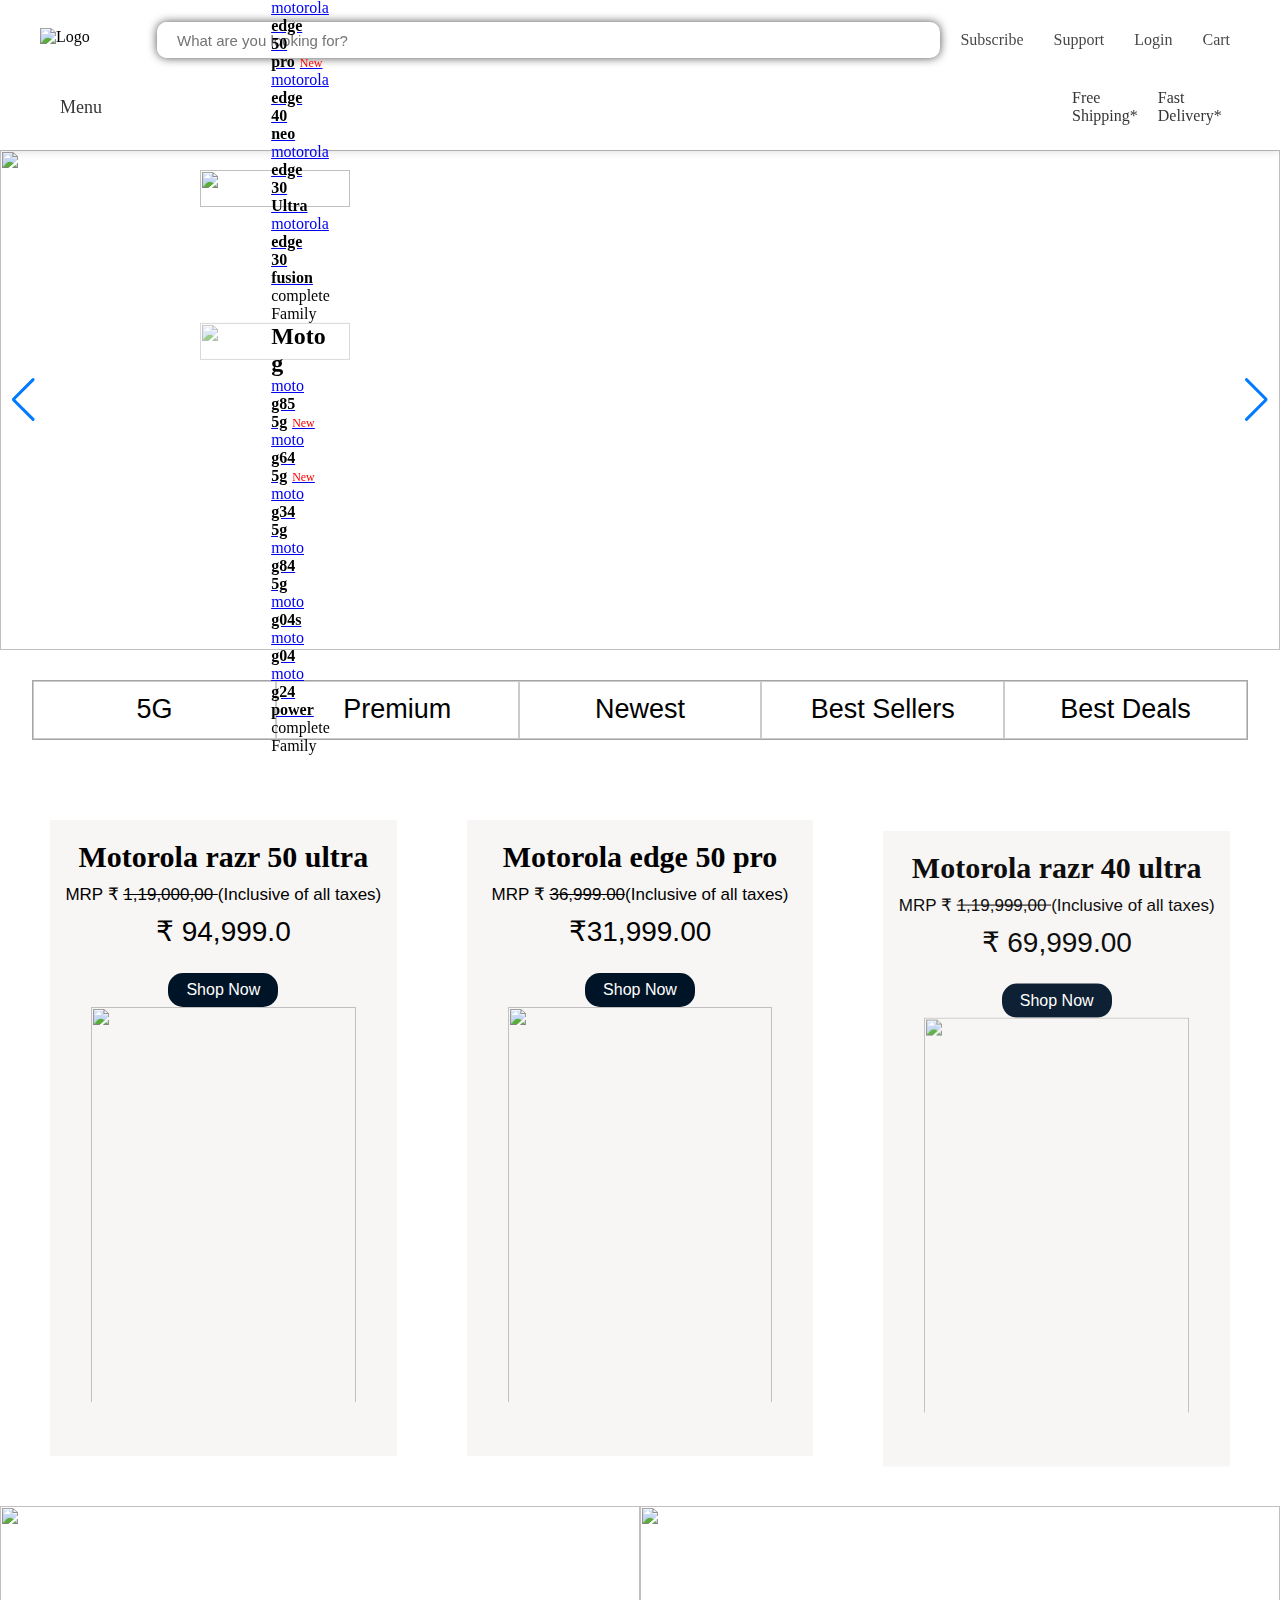
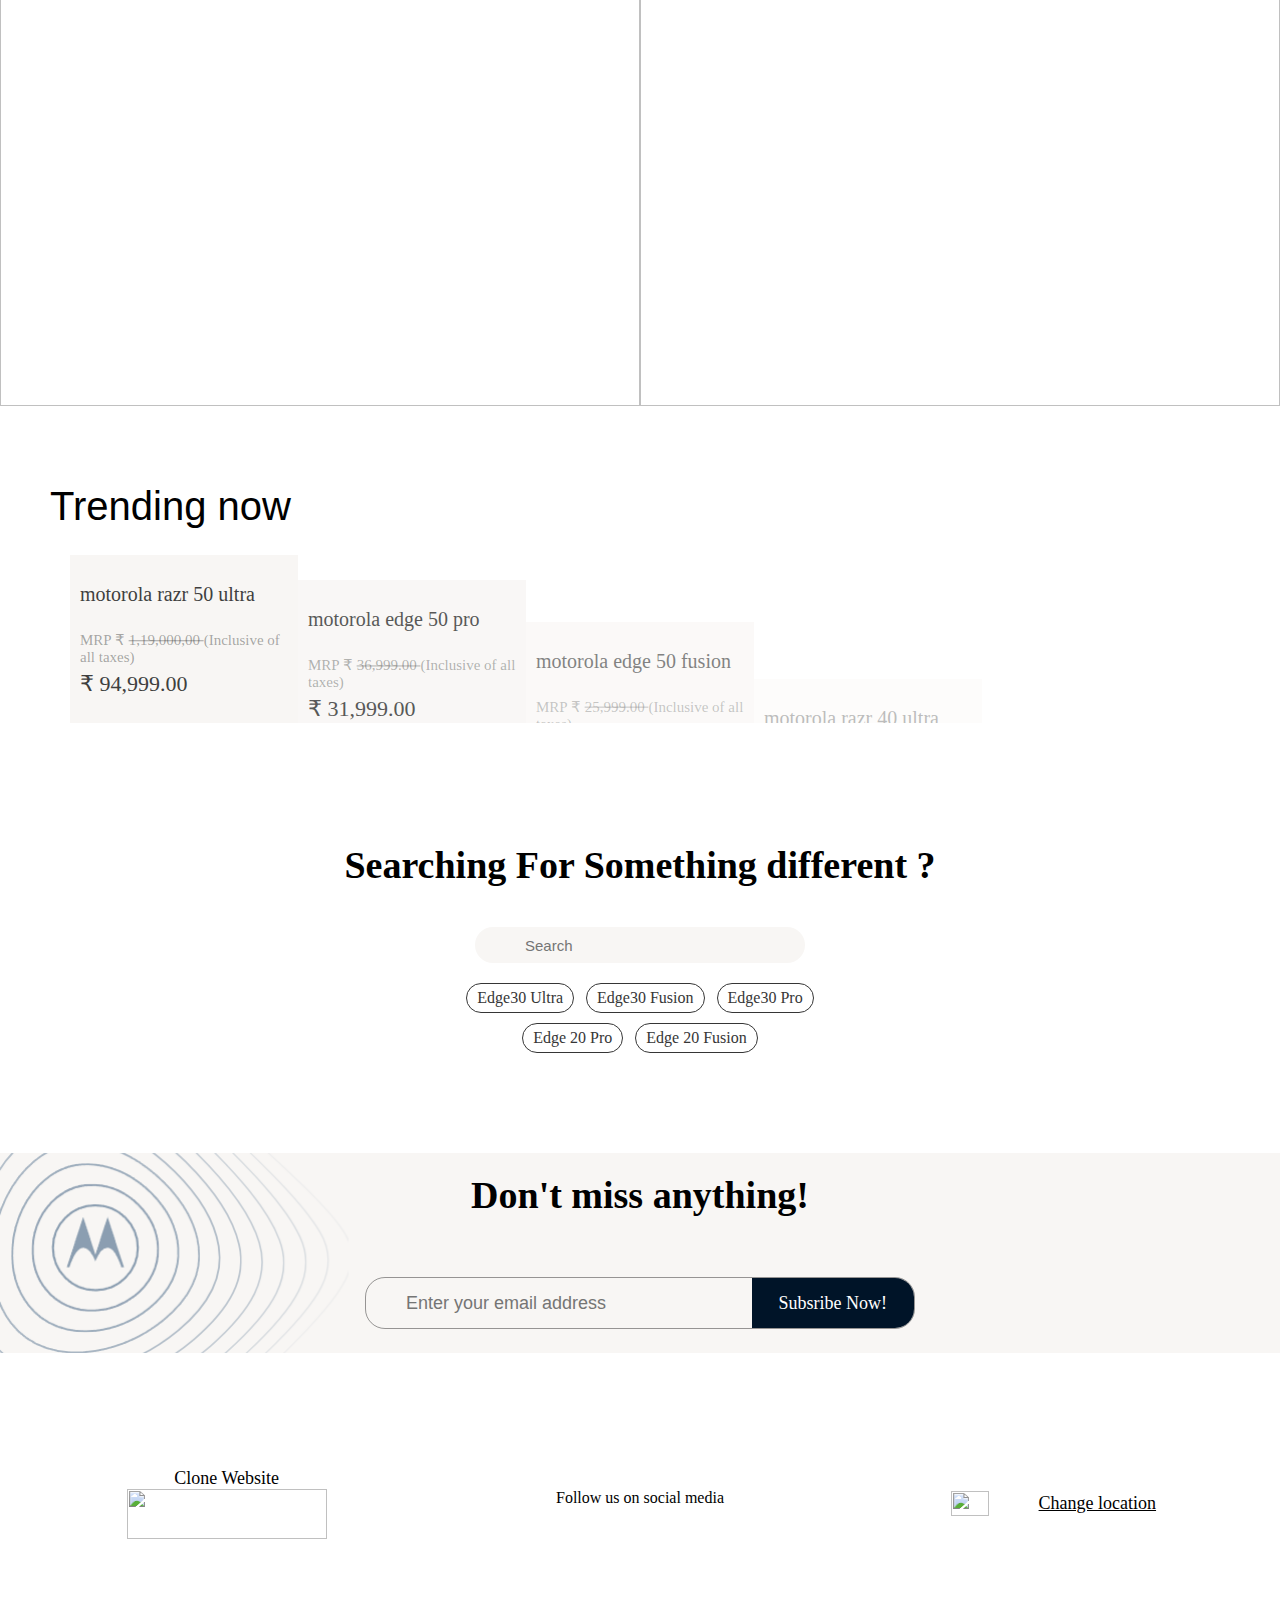
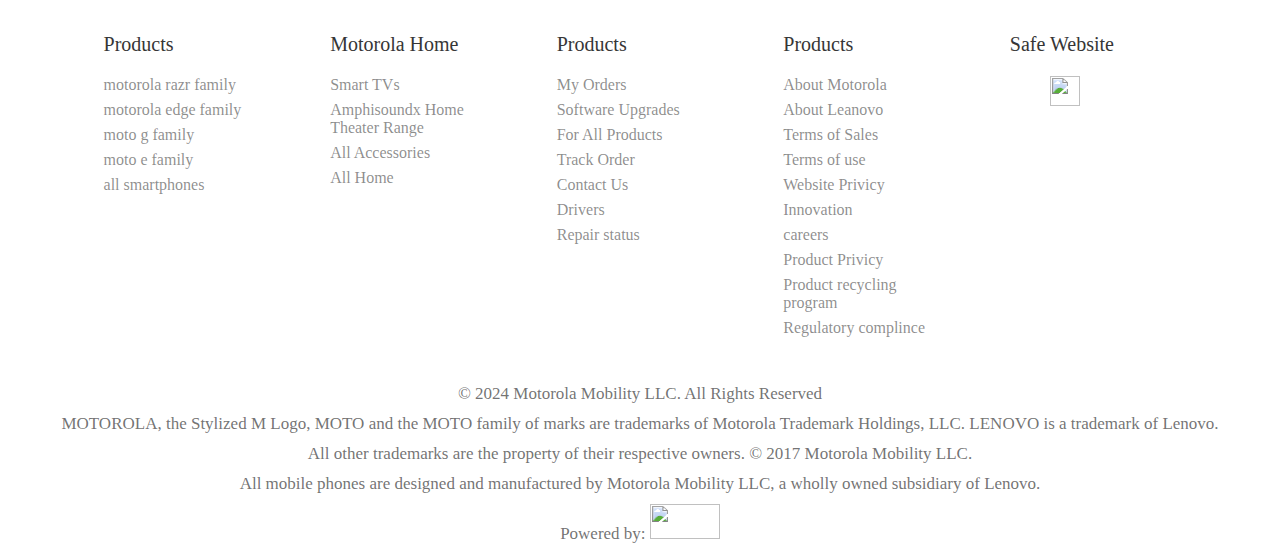
==== commit 1270bc8a: "Update index.html" ====
--- a/index.html
+++ b/index.html
@@ -44,8 +44,62 @@
                     <ul class="ul">
                         <li class="list-items"><a class="list-link" href="#">Phones <i
                                     class="fa-solid fa-chevron-down"></i></a></li>
+                        <div class="phones-list ">
+                            <div class="col-6">
+                                <div class="col-3">
+                                    <h2>Motorola rarz</h2>
+                                    <a href="#">Motorola <span style="font-weight: 700; color: #000;">rarz
+                                            50ultra</span><span
+                                            style="color: red; margin-left: 5px; font-size: 12px;">New</span></a>
+                                    <a href="#">Motorola <span style="font-weight: 700; color: #000;">rarz
+                                            40ultra</span></a>
+                                    <a href="#">Motorola <span style="font-weight: 700; color: #000;">rarz 40</span></a>
+                                    <p>complete Family</p>
+                                </div>
+                                <div class="col-3">
+                                    <h2>Motorola edge</h2>
+                                    <a href="#">motorola <span style="font-weight: 700; color: #000;">edge
+                                            50</span><span
+                                            style="color: red; margin-left: 5px; font-size: 12px;">New</span></span></a>
+                                    <a href="#">motorola <span style="font-weight: 700; color: #000;">edge 40</span></a>
+                                    <a href="#">motorola <span style="font-weight: 700; color: #000;">edge 50
+                                            Ultra</span></a>
+                                    <a href="#">motorola <span style="font-weight: 700; color: #000;">edge 50
+                                            fusion</span></span><span
+                                            style="color: red; margin-left: 5px; font-size: 12px;">New</span></a>
+                                    <a href="#">motorola <span style="font-weight: 700; color: #000;">edge 50
+                                            pro</span></span><span
+                                            style="color: red; margin-left: 5px; font-size: 12px;">New</span></a>
+                                    <a href="#">motorola <span style="font-weight: 700; color: #000;">edge 40
+                                            neo</span></a>
+                                    <a href="#">motorola <span style="font-weight: 700; color: #000;">edge 30
+                                            Ultra</span></a>
+                                    <a href="#">motorola <span style="font-weight: 700; color: #000;">edge 30
+                                            fusion</span></a>
+                                    <p>complete Family</p>
+                                </div>
+                                <div class="col-3">
+                                    <h2>Moto g</h2>
+                                    <a href="#">moto <span style="font-weight: 700; color: #000;">g85 5g</span><span
+                                            style="color: red; margin-left: 5px; font-size: 12px;">New</span></a>
+                                    <a href="#">moto <span style="font-weight: 700; color: #000;">g64 5g</span><span
+                                            style="color: red; margin-left: 5px; font-size: 12px;">New</span></a>
+                                    <a href="#">moto <span style="font-weight: 700; color: #000;">g34 5g</span></a>
+                                    <a href="#">moto <span style="font-weight: 700; color: #000;">g84 5g</span></a>
+                                    <a href="#">moto <span style="font-weight: 700; color: #000;">g04s</span></a>
+                                    <a href="#">moto <span style="font-weight: 700; color: #000;">g04</span></a>
+                                    <a href="#">moto <span style="font-weight: 700; color: #000;">g24 power</span></a>
+                                    <p>complete Family</p>
+                                </div>
+                            </div>
+                            <div class="col-4">
+                                <img src="https://motorolain.vteximg.com.br/arquivos/smartphones-razr-family.png"
+                                    alt="">
+                            </div>
+                        </div>
                         <li class="list-items"><a class="list-link" href="#">Ear Buds <i
                                     class="fa-solid fa-chevron-down"></i></a></li>
+                                
                         <li class="list-items"><a class="list-link" href="#">Tablets <i
                                     class="fa-solid fa-chevron-down"></i></a></li>
                         <li class="list-items"><a class="list-link" href="#">Smart Tv & Audio <i
@@ -102,9 +156,9 @@
                     <div class="hero">
                         <img src="https://motorolain.vtexassets.com/assets/vtex.file-manager-graphql/images/21a6c4ca-f615-433c-ada3-40517168075d___29825b1a5664e283e097f16f049d2e56.jpg"
                             alt="">
-                        <div class="left-hero col-6">
+                        <div class="left-hero col-6 " style="padding-top: 26px;">
                             <img class="logo ani-l"
-                                src="https://motorolain.vtexassets.com/assets/vtex.file-manager-graphql/images/55    5c81d9-a2bf-4c6d-9910-a4938bf1d511___0774e3dfc49d04c89b4900a77959a0f8.svg"
+                                src="https://motorolain.vtexassets.com/assets/vtex.file-manager-graphql/images/555c81d9-a2bf-4c6d-9910-a4938bf1d511___0774e3dfc49d04c89b4900a77959a0f8.svg"
                                 alt="">
                             <h2>ALL EYES ON YOU</h2>
                             <span style="display: flex;"> <span style="color: #3e4989; font-weight: 700">3D Curved pOLED
@@ -115,7 +169,9 @@
                             <span style="color: #000; font-weight: 700">Brilliant <span
                                     style="color: #3e4989; font-weight: 700"> 50MP OIS Sony-LYTIA 600 </span>
                                 Camera</span>
-                            <span>From &#8377;16,999</span>
+                            <span style="color: black; margin-top: 40px;">From &#8377;17,999* Month</span>
+                            <span style="color: black;">Sale Is Live</span>
+
                         </div>
                     </div>
                 </div>
--- a/style.css
+++ b/style.css
@@ -137,25 +137,37 @@
     display: flex;
     gap: 20px;
     align-items: center;
+    cursor: pointer;
 }
 
 #menu-slide {
-    /* display: none */
-    width: 25%;
+    opacity: 0;
+    width: 500px;
     height: 100vh;
     position: fixed;
-    left: 0px;
+    left: - 500px;
     top: 0;
-    background-color: white;
-    box-shadow: 0 0 10px;
+    background-color: rgba(255, 255, 255, 0.637);
     transform: translate(-100%, 0);
     animation: Width-up 10s ease;
-
-}
-
+    backdrop-filter: blur(5px);
+    display: flex;
+    justify-content: center;
+    flex-direction: column;
+    align-items: center;
+    gap: 20px;
+}
+#menu-slide #list-link{
+    text-decoration: none;
+    cursor: pointer;
+    font-size: 60px;
+    color: black;
+}
 #menu-slide i {
     font-size: 34px;
     padding: 5px;
+    cursor: pointer;
+
     position: absolute;
     right: 15px;
     top: 10px;
@@ -222,7 +234,31 @@
 
 }
 
+.swiper {
+    width: 100%;
+    height: 100%;
+}
+
+.swiper-slide {
+    text-align: center;
+    font-size: 18px;
+    background: #fff;
+    display: flex;
+    justify-content: center;
+    align-items: center;
+}
+
+.swiper-slide img {
+    display: block;
+    width: 100%;
+    height: 100%;
+    object-fit: cover;
+}
+
 .left-hero {
+    text-align: left;
+
+    overflow: hidden;
     padding-top: 20px;
     z-index: 1;
     position: absolute;
@@ -662,4 +698,4 @@
 .copy-right-container span img {
     width: 70px;
     height: 35px;
-}+}
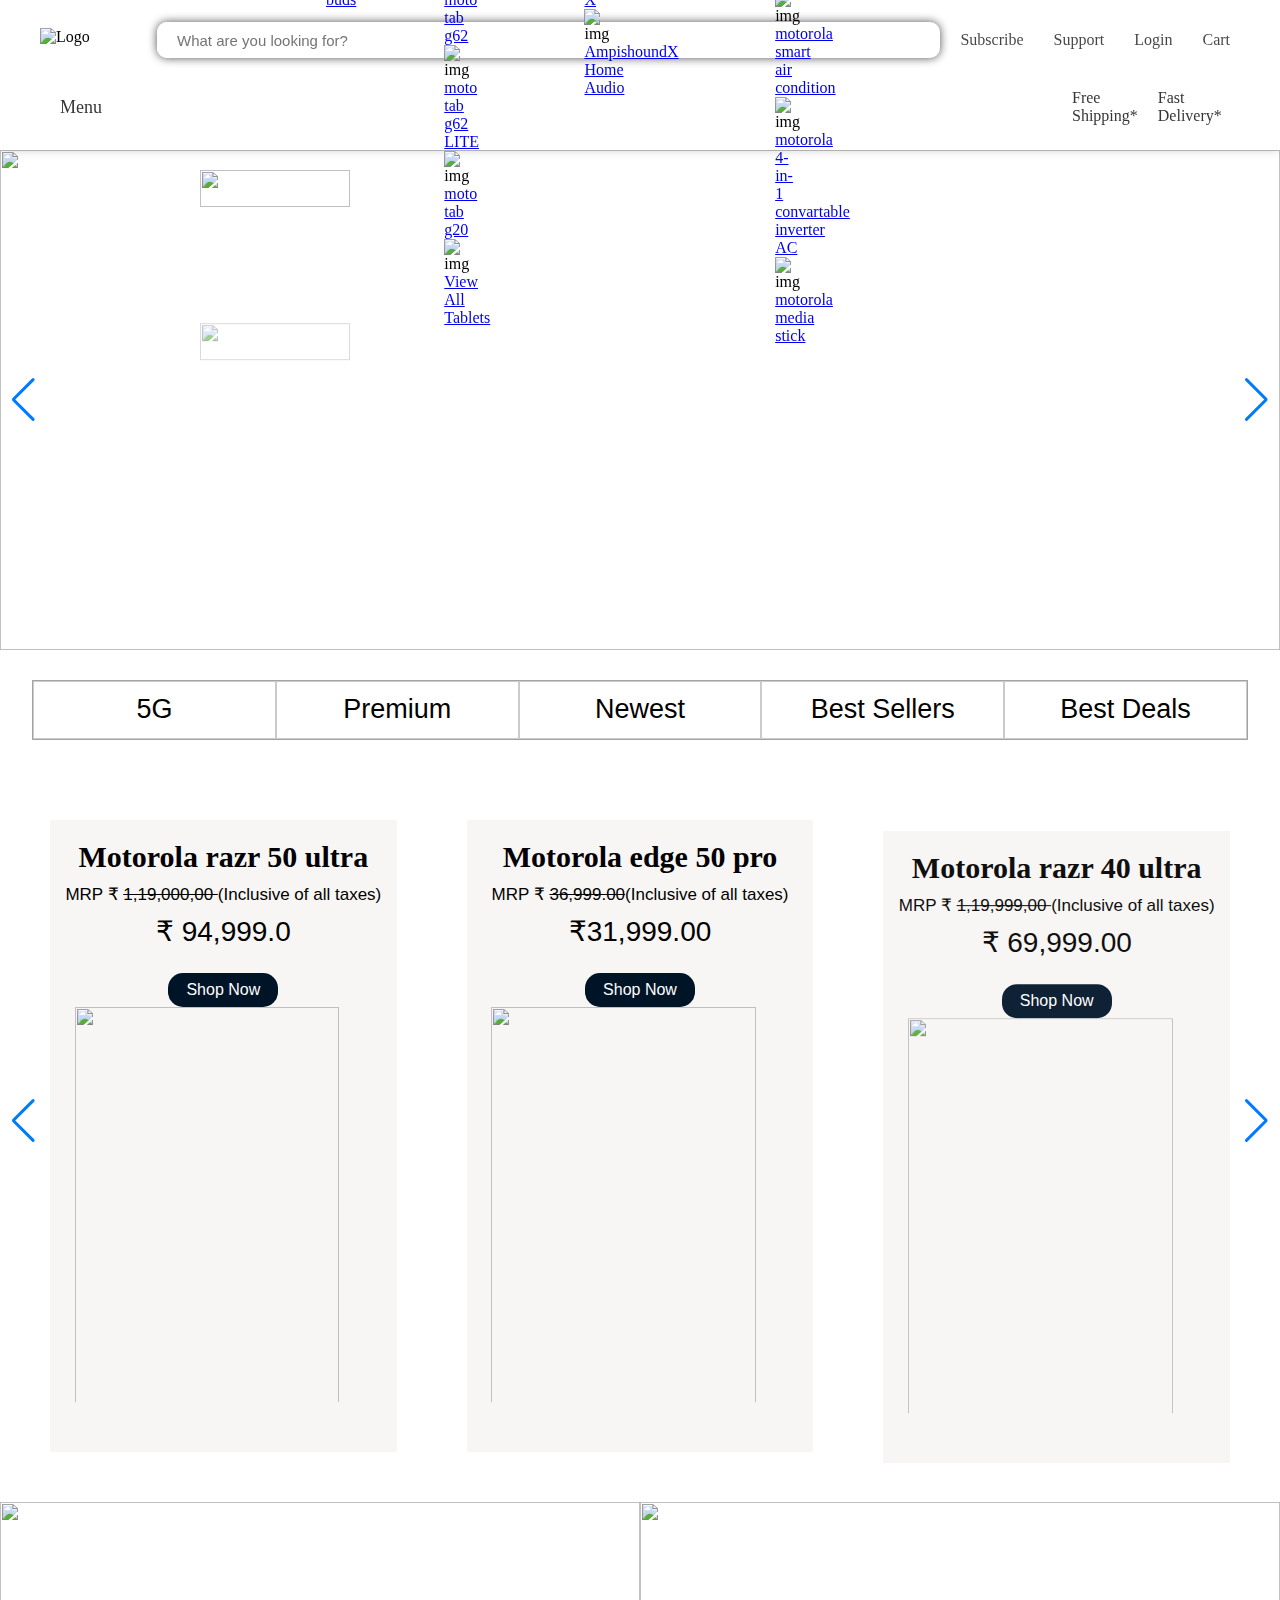
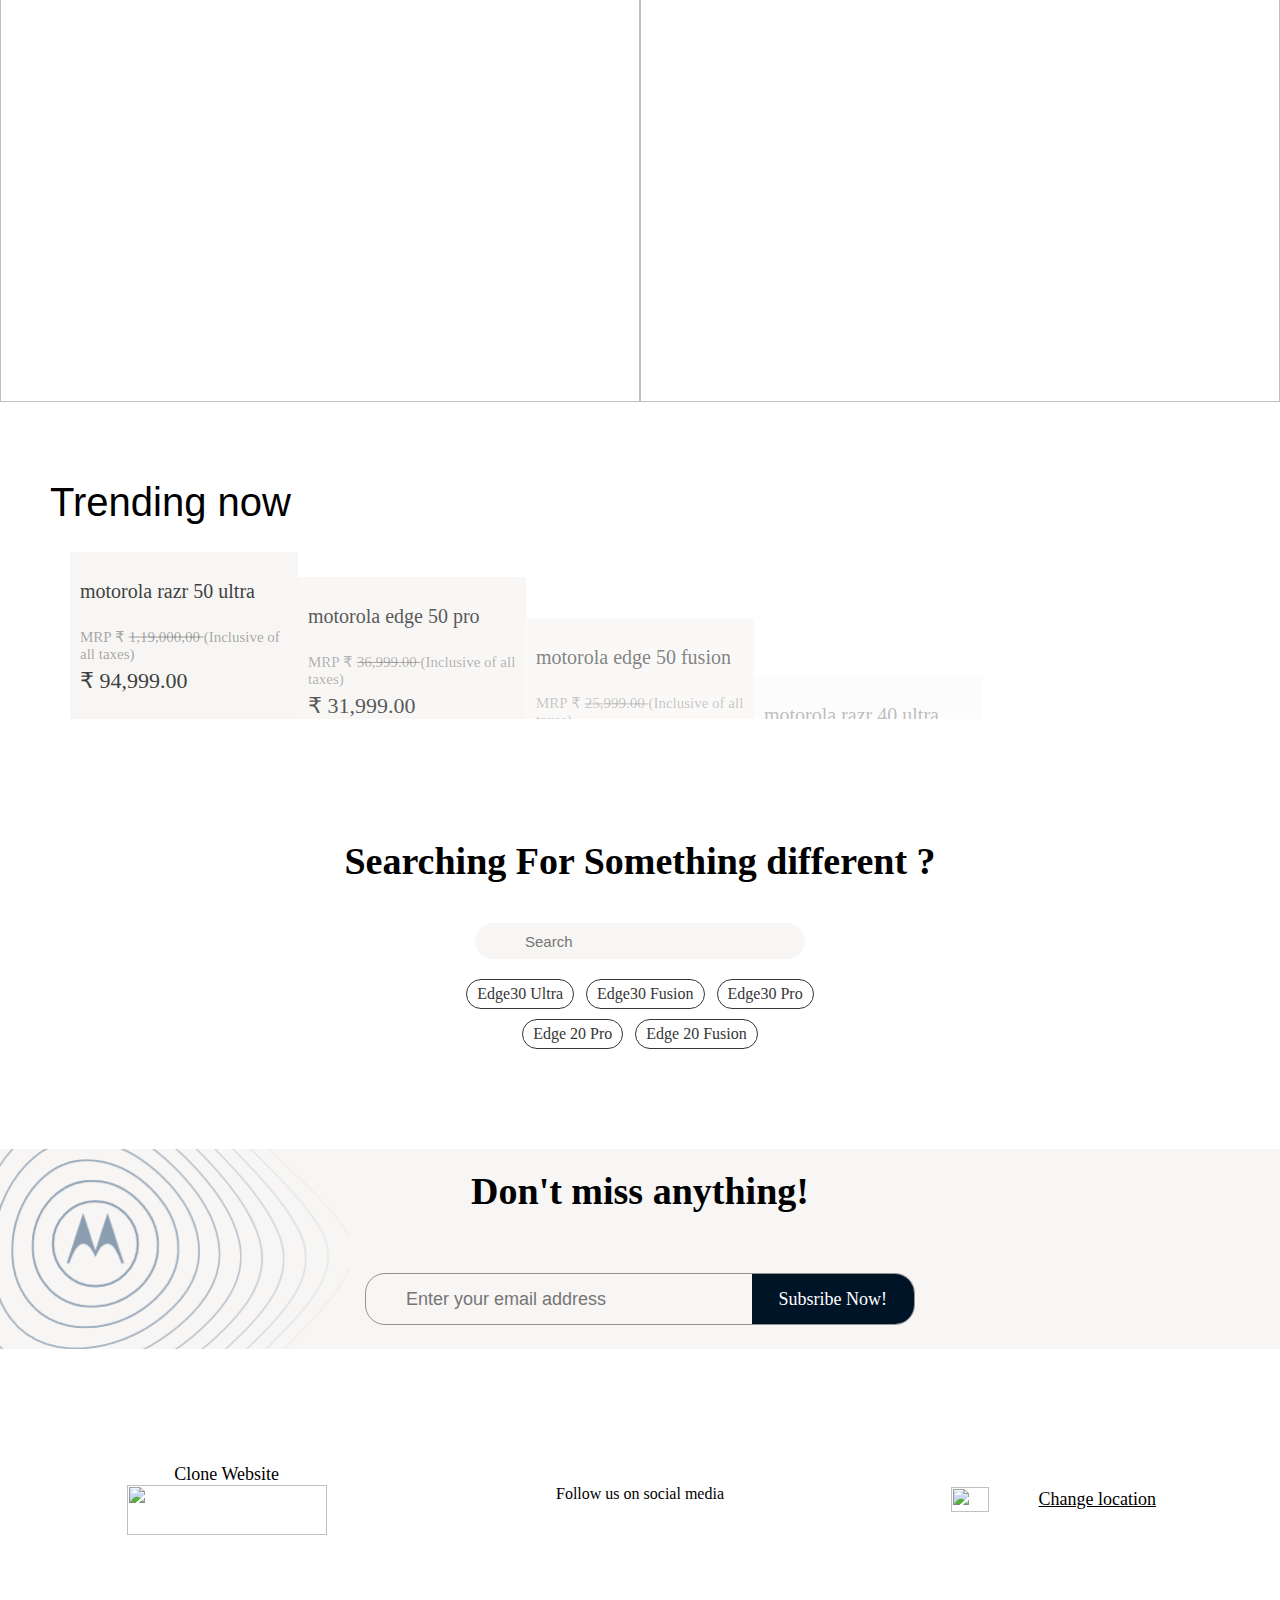
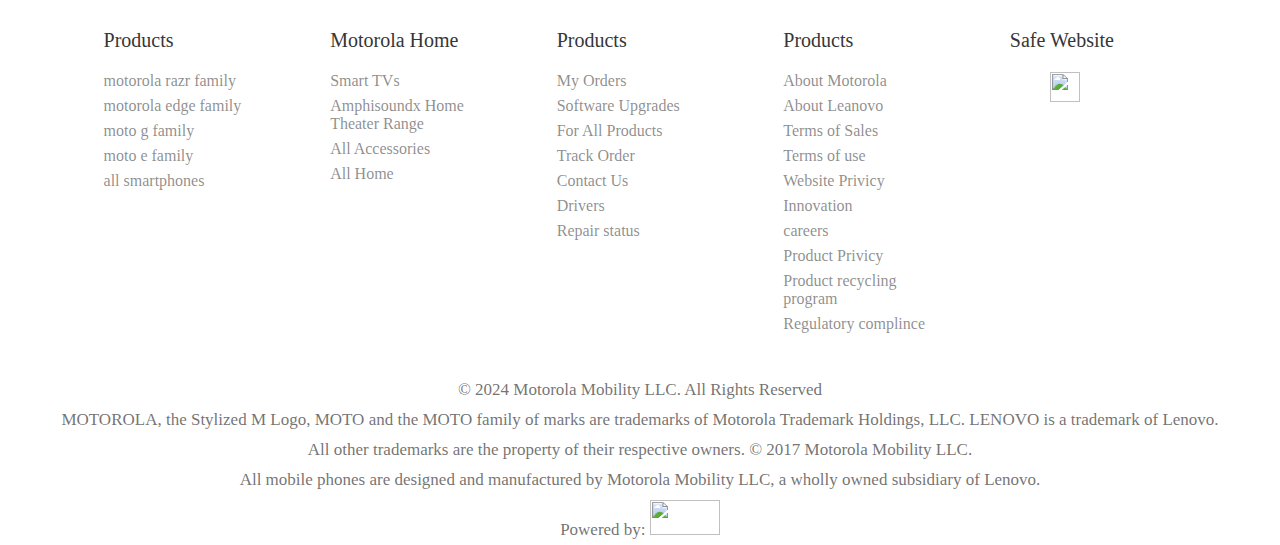
==== commit c2724489: "Update index.html" ====
--- a/index.html
+++ b/index.html
@@ -99,13 +99,95 @@
                         </div>
                         <li class="list-items"><a class="list-link" href="#">Ear Buds <i
                                     class="fa-solid fa-chevron-down"></i></a></li>
-                                
+                        <div class="Ear-Buds-list">
+                            <div class="col-2">
+                                <img src="https://motorolain.vtexassets.com/assets/vtex.file-manager-graphql/images/c9a9cbc3-71b8-40c1-9929-29c487df67a7___40278db603afd4cb99aa5a81d1500702.png"
+                                    alt="img">
+                                <a href="#">moto buds+</a>
+                            </div>
+                            <div class="col-2">
+                                <img src="https://motorolain.vtexassets.com/assets/vtex.file-manager-graphql/images/827833c1-db5e-4e5c-b60a-7c9a117e3bad___2fd57f4472a573927a6bb6ee2bde750d.png"
+                                    alt="img">
+                                <a href="#">moto buds</a>
+                            </div>
+                        </div>
                         <li class="list-items"><a class="list-link" href="#">Tablets <i
                                     class="fa-solid fa-chevron-down"></i></a></li>
+                        <div class="Tab-list">
+                            <div class="col-1">
+                                <img src="https://motorolain.vtexassets.com/assets/vtex.file-manager-graphql/images/5020bb3b-9374-49fa-b9ba-557b727c03d2___2fc815624f40189d44a09612200d0e8c.png"
+                                    alt="img">
+                                <a href="#">moto tab g70</a>
+                            </div>
+                            <div class="col-1">
+                                <img src="https://motorolain.vtexassets.com/assets/vtex.file-manager-graphql/images/e6fd4b10-9f63-492d-8edc-454828cb9cbf___1ec963d00c4a58e2c43de88815c4ae52.png"
+                                    alt="img">
+                                <a href="#">moto tab g62</a>
+                            </div>
+                            <div class="col-1">
+                                <img src="https://motorolain.vtexassets.com/assets/vtex.file-manager-graphql/images/06dbb48c-39b7-49cc-aaa1-3d56d02edcc2___1ec963d00c4a58e2c43de88815c4ae52.png"
+                                    alt="img">
+                                <a href="#">moto tab g62 LITE</a>
+                            </div>
+                            <div class="col-1">
+                                <img src="https://motorolain.vtexassets.com/assets/vtex.file-manager-graphql/images/ceda6f7e-b382-4322-83e6-cfa25ebd0772___9e9cbf1bb760fead61ba0301e768dc44.png"
+                                    alt="img">
+                                <a href="#">moto tab g20</a>
+                            </div>
+                            <div class="col-1">
+                                <img src="https://motorolain.vtexassets.com/assets/vtex.file-manager-graphql/images/3924ce04-ab1f-44bb-a67e-4370265d5ce0___464e8fe4c5432e29230893dbf640b5d7.png"
+                                    alt="img">
+                                <a href="#">View All Tablets</a>
+                            </div>
+                        </div>
                         <li class="list-items"><a class="list-link" href="#">Smart Tv & Audio <i
                                     class="fa-solid fa-chevron-down"></i></a></li>
+                                    <div class="Smart-Tv-list">
+                                        <div class="col-1">
+                                            <img src="https://motorolain.vtexassets.com/assets/vtex.file-manager-graphql/images/3f609297-c768-4c6f-a215-1b0310814057___db0dd6fd559e83ce3cf42e3d56d112a6.webp"
+                                                alt="img">
+                                            <a href="#">All TVs</a>
+                                        </div>
+                                        <div class="col-1">
+                                            <img src="https://motorolain.vtexassets.com/assets/vtex.file-manager-graphql/images/4c32f6c1-cd3f-4a3a-9926-80f47975724e___24614b8543e19fb817dcd4d74fe9743d.png"
+                                                alt="img">
+                                            <a href="#">Envison X</a>
+                                        </div>
+                                        <div class="col-1">
+                                            <img src="https://motorolain.vtexassets.com/assets/vtex.file-manager-graphql/images/4c32f6c1-cd3f-4a3a-9926-80f47975724e___24614b8543e19fb817dcd4d74fe9743d.png"
+                                                alt="img">
+                                            <a href="#">AmpishoundX Home Audio</a>
+                                        </div>
+                                    </div>
                         <li class="list-items"><a class="list-link" href="#">Smart Applineces <i
                                     class="fa-solid fa-chevron-down"></i></a></li>
+                                    <div class="Smart-Applineces-list">
+                                        <div class="col-1">
+                                            <img src="https://motorolain.vtexassets.com/assets/vtex.file-manager-graphql/images/a1abf4e3-c1a3-4180-9587-e3b299407120___aee957f3fdf4cb897b270500351ba7f2.png"
+                                                alt="img">
+                                            <a href="#">Refrigater</a>
+                                        </div>
+                                        <div class="col-1">
+                                            <img src="https://motorolain.vtexassets.com/assets/vtex.file-manager-graphql/images/2b45444b-0b51-4518-9f4a-ae083874d0e0___e187c1db55d899e876c4d259ece400ca.png"
+                                                alt="img">
+                                            <a href="#">Washing Machines</a>
+                                        </div>
+                                        <div class="col-1">
+                                            <img src="https://motorolain.vtexassets.com/assets/vtex.file-manager-graphql/images/6dcdb631-7e84-488f-8b8c-d6e4226e4a3f___8b647e9042a5eee47834bfca7be8150b.png"
+                                                alt="img">
+                                            <a href="#">motorola smart air condition</a>
+                                        </div>
+                                        <div class="col-1">
+                                            <img src="https://motorolain.vtexassets.com/assets/vtex.file-manager-graphql/images/c484728e-1bc8-4f30-a4eb-2623c89e5634___8a9c6dabbf0c9ad0d26c8e7ad7ea7b49.webp"
+                                                alt="img">
+                                            <a href="#">motorola 4-in-1 convartable inverter AC</a>
+                                        </div>
+                                        <div class="col-1">
+                                            <img src="https://motorolain.vtexassets.com/assets/vtex.file-manager-graphql/images/66c677b5-dc4d-4649-be39-b62c88d5c28b___b3f37596cde8c6ad840cb3c769c2592f.png"
+                                                alt="img">
+                                            <a href="#">motorola media stick</a>
+                                        </div>
+                                    </div>
                         <li class="list-items"><a class="list-link" href="#">Compare</a></li>
                         <li class="list-items"><a class="list-link" href="#">blog hello<span
                                     style="font-weight: 700;">moto</span></a></li>
@@ -185,8 +267,6 @@
             <span class="swiper-button-next"></span>
             <span class="swiper-button-prev"></span>
         </div>
-
-
     </section>
     <!--ad-->
     <section>
@@ -209,37 +289,113 @@
                 </div>
             </div>
         </div>
-        <div class="Items">
-            <div class="Phone-Models Phone-Models-1">
-                <h1>Motorola razr 50 ultra</h1>
-                <p class="Price">MRP &#8377; <span style="text-decoration: line-through;">1,19,000,00 </span>(Inclusive
-                    of all
-                    taxes)</p>
-                <p class="D-Price">&#8377; 94,999.0</p>
-                <button>Shop Now</button>
-                <img src="https://motorolain.vtexassets.com/arquivos/ids/159051/razr-50-ultra-bundle-eComm-render-IN-2-.png?v=638549090186800000"
-                    alt="">
-            </div>
-            <div class="Phone-Models Phone-Models-2">
-                <h1>Motorola edge 50 pro</h1>
-                <p class="Price">MRP &#8377; <span style="text-decoration: line-through;">36,999.00</span>(Inclusive of
-                    all
-                    taxes)</p>
-                <p class="D-Price">&#8377;31,999.00</p>
-                <button>Shop Now</button>
-                <img src="https://motorolain.vtexassets.com/arquivos/ids/158840/motorola-edge-50-pro-PDP-ecomm-render-color3-1-hiwl7c3x.png?v=638476334786600000"
-                    alt="">
-            </div>
-            <div class="Phone-Models Phone-Models-3">
-                <h1>Motorola razr 40 ultra</h1>
-                <p class="Price">MRP &#8377; <span style="text-decoration: line-through;">1,19,999,00 </span>(Inclusive
-                    of all
-                    taxes)</p>
-                <p class="D-Price">&#8377; 69,999.00</p>
-                <button>Shop Now</button>
-                <img src="https://motorolain.vtexassets.com/arquivos/ids/158633/peach1.png?v=638380589694530000" alt="">
-            </div>
-        </div>
+        <div class="swiper mySwiper">
+            <div class="swiper-wrapper">
+              <div class="swiper-slide">
+                <div class="Items">
+                    <div class="Phone-Models Phone-Models-1">
+                        <h1>Motorola razr 50 ultra</h1>
+                        <p class="Price">MRP &#8377; <span style="text-decoration: line-through;">1,19,000,00 </span>(Inclusive
+                            of all
+                            taxes)</p>
+                        <p class="D-Price">&#8377; 94,999.0</p>
+                        <button>Shop Now</button>
+                        <img src="https://motorolain.vtexassets.com/arquivos/ids/159051/razr-50-ultra-bundle-eComm-render-IN-2-.png?v=638549090186800000"
+                            alt="">
+                    </div>
+                    <div class="Phone-Models Phone-Models-2">
+                        <h1>Motorola edge 50 pro</h1>
+                        <p class="Price">MRP &#8377; <span style="text-decoration: line-through;">36,999.00</span>(Inclusive of
+                            all
+                            taxes)</p>
+                        <p class="D-Price">&#8377;31,999.00</p>
+                        <button>Shop Now</button>
+                        <img src="https://motorolain.vtexassets.com/arquivos/ids/158840/motorola-edge-50-pro-PDP-ecomm-render-color3-1-hiwl7c3x.png?v=638476334786600000"
+                            alt="">
+                    </div>
+                    <div class="Phone-Models Phone-Models-3">
+                        <h1>Motorola razr 40 ultra</h1>
+                        <p class="Price">MRP &#8377; <span style="text-decoration: line-through;">1,19,999,00 </span>(Inclusive
+                            of all
+                            taxes)</p>
+                        <p class="D-Price">&#8377; 69,999.00</p>
+                        <button>Shop Now</button>
+                        <img src="https://motorolain.vtexassets.com/arquivos/ids/158633/peach1.png?v=638380589694530000" alt="">
+                    </div>
+                </div>
+              </div>
+              <div class="swiper-slide">
+                <div class="Items">
+                    <div class="Phone-Models Phone-Models-1">
+                        <h1>motorola razr 40</h1>
+                        <p class="Price">MRP &#8377; <span style="text-decoration: line-through;">99,000,00 </span>(Inclusive
+                            of all
+                            taxes)</p>
+                        <p class="D-Price">&#8377; 44,999.00</p>
+                        <button>Shop Now</button>
+                        <img src="https://motorolain.vtexassets.com/arquivos/ids/158557/razr40_Sage.png?v=638309915735970000"
+                            alt="">
+                    </div>
+                    <div class="Phone-Models Phone-Models-2">
+                        <h1>moto g34 5G</h1>
+                        <p class="Price">MRP &#8377; <span style="text-decoration: line-through;">14,999.00</span>(Inclusive of
+                            all
+                            taxes)</p>
+                        <p class="D-Price">&#8377;11,999.00</p>
+                        <button>Shop Now</button>
+                        <img src="https://motorolain.vtexassets.com/arquivos/ids/158687/motorola-g-34-ecom-render-11-ocean-green-ztueaisq.png?v=638396919817930000"
+                            alt="">
+                    </div>
+                    <div class="Phone-Models Phone-Models-3">
+                        <h1>motorola edge 40 neo</h1>
+                        <p class="Price">MRP &#8377; <span style="text-decoration: line-through;">27,999,00 </span>(Inclusive
+                            of all
+                            taxes)</p>
+                        <p class="D-Price">&#8377; 22,999.00</p>
+                        <button>Shop Now</button>
+                        <img src="https://motorolain.vtexassets.com/arquivos/ids/158639/edge401.png?v=638380598194100000" alt="">
+                    </div>
+                </div>
+              </div>
+              <div class="swiper-slide">
+                <div class="Items">
+                    <div class="Phone-Models Phone-Models-1">
+                        <h1>motorola edge 40</h1>
+                        <p class="Price">MRP &#8377; <span style="text-decoration: line-through;">34,999,00 </span>(Inclusive
+                            of all
+                            taxes)</p>
+                        <p class="D-Price">&#8377; 26,999.0</p>
+                        <button>Shop Now</button>
+                        <img src="https://motorolain.vtexassets.com/arquivos/ids/158549/edge40_Reseda-green.png?v=638309910977370000"
+                            alt="">
+                    </div>
+                    <div class="Phone-Models Phone-Models-2">
+                        <h1>moto g84 5g</h1>
+                        <p class="Price">MRP &#8377; <span style="text-decoration: line-through;">22,999.00</span>(Inclusive of
+                            all
+                            taxes)</p>
+                        <p class="D-Price">&#8377;18,999.00</p>
+                        <button>Shop Now</button>
+                        <img src="https://motorolain.vtexassets.com/arquivos/ids/158488/motorola-g84-pdp-ecom-render-5-color-1-.png?v=638279595732430000"
+                            alt="">
+                    </div>
+                    <div class="Phone-Models Phone-Models-3">
+                        <h1>moto g54 5g</h1>
+                        <p class="Price">MRP &#8377; <span style="text-decoration: line-through;">17,999,00 </span>(Inclusive
+                            of all
+                            taxes)</p>
+                        <p class="D-Price">&#8377; 14,999.00</p>
+                        <button>Shop Now</button>
+                        <img src="https://motorolain.vtexassets.com/arquivos/ids/158551/g54_Ambrosia.png?v=638309913004900000" alt="">
+                    </div>
+                </div>
+              </div>
+              
+            </div>
+            <div class="swiper-button-next"></div>
+            <div class="swiper-button-prev"></div>
+          </div>
+    
         <div class="Advertisement">
             <div class="LED-TV">
                 <img src="https://motorolain.vtexassets.com/assets/vtex.file-manager-graphql/images/766a3297-c51a-4485-8f49-8a473cf4c7d6___a13a3612b4f84a13e7fa4e52c1d17230.jpg"
--- a/style.css
+++ b/style.css
@@ -141,6 +141,7 @@
 }
 
 #menu-slide {
+    z-index: 9;
     opacity: 0;
     width: 500px;
     height: 100vh;
@@ -157,17 +158,18 @@
     align-items: center;
     gap: 20px;
 }
-#menu-slide #list-link{
+
+#menu-slide #list-link {
     text-decoration: none;
     cursor: pointer;
     font-size: 60px;
     color: black;
 }
+
 #menu-slide i {
     font-size: 34px;
     padding: 5px;
     cursor: pointer;
-
     position: absolute;
     right: 15px;
     top: 10px;
@@ -209,6 +211,58 @@
 
 .Header .left-side .nav .ul .list-items .list-link i {
     font-size: 12px;
+    transform: rotate(180deg);
+    transition: .5s linear;
+}
+
+
+.phones-list {
+    width: 100%;
+    height: 500px;
+    position: fixed;
+    top: 150px;
+    left: 0;
+    background-color: white;
+    display: none;
+    justify-content: space-around;
+    cursor: pointer;
+}
+
+.phones-list .col-6 {
+    display: flex;
+    justify-content: space-evenly;
+}
+
+.phones-list .col-6 .col-3 {
+    display: flex;
+    flex-direction: column;
+    gap: 15px;
+}
+
+.phones-list .col-3 h2 {
+    margin-top: 20px;
+    font-size: 28px;
+}
+
+.phones-list .col-3 a {
+    text-decoration: none;
+    color: #001428;
+    font-size: 20px;
+    transform: scale(1);
+
+    transition: .2s linear;
+}
+
+.phones-list .col-3 a:hover {
+    transform: scale(0.95);
+}
+
+.phones-list .col-4 img {
+    width: 100%;
+    height: 100%;
+    transform: scale(0.99);
+    object-fit: cover;
+
 }
 
 .Header .right-side {
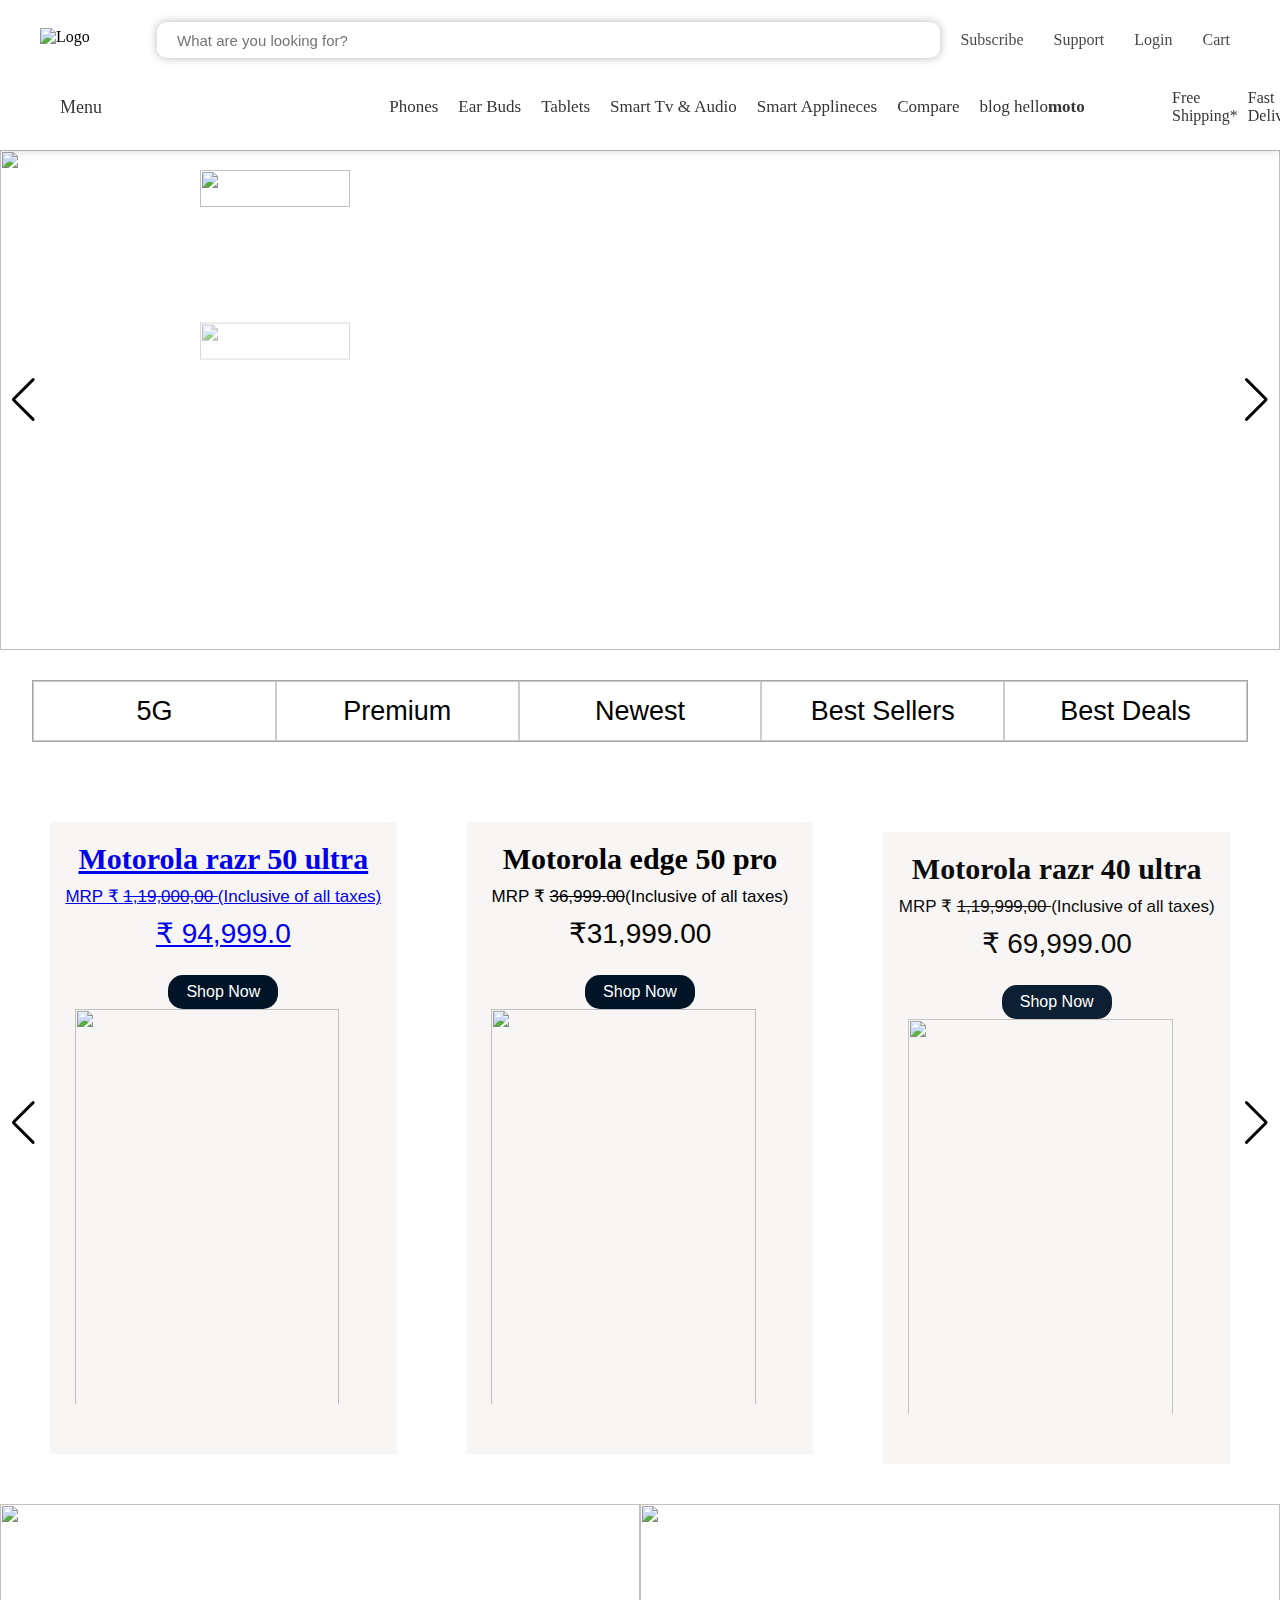
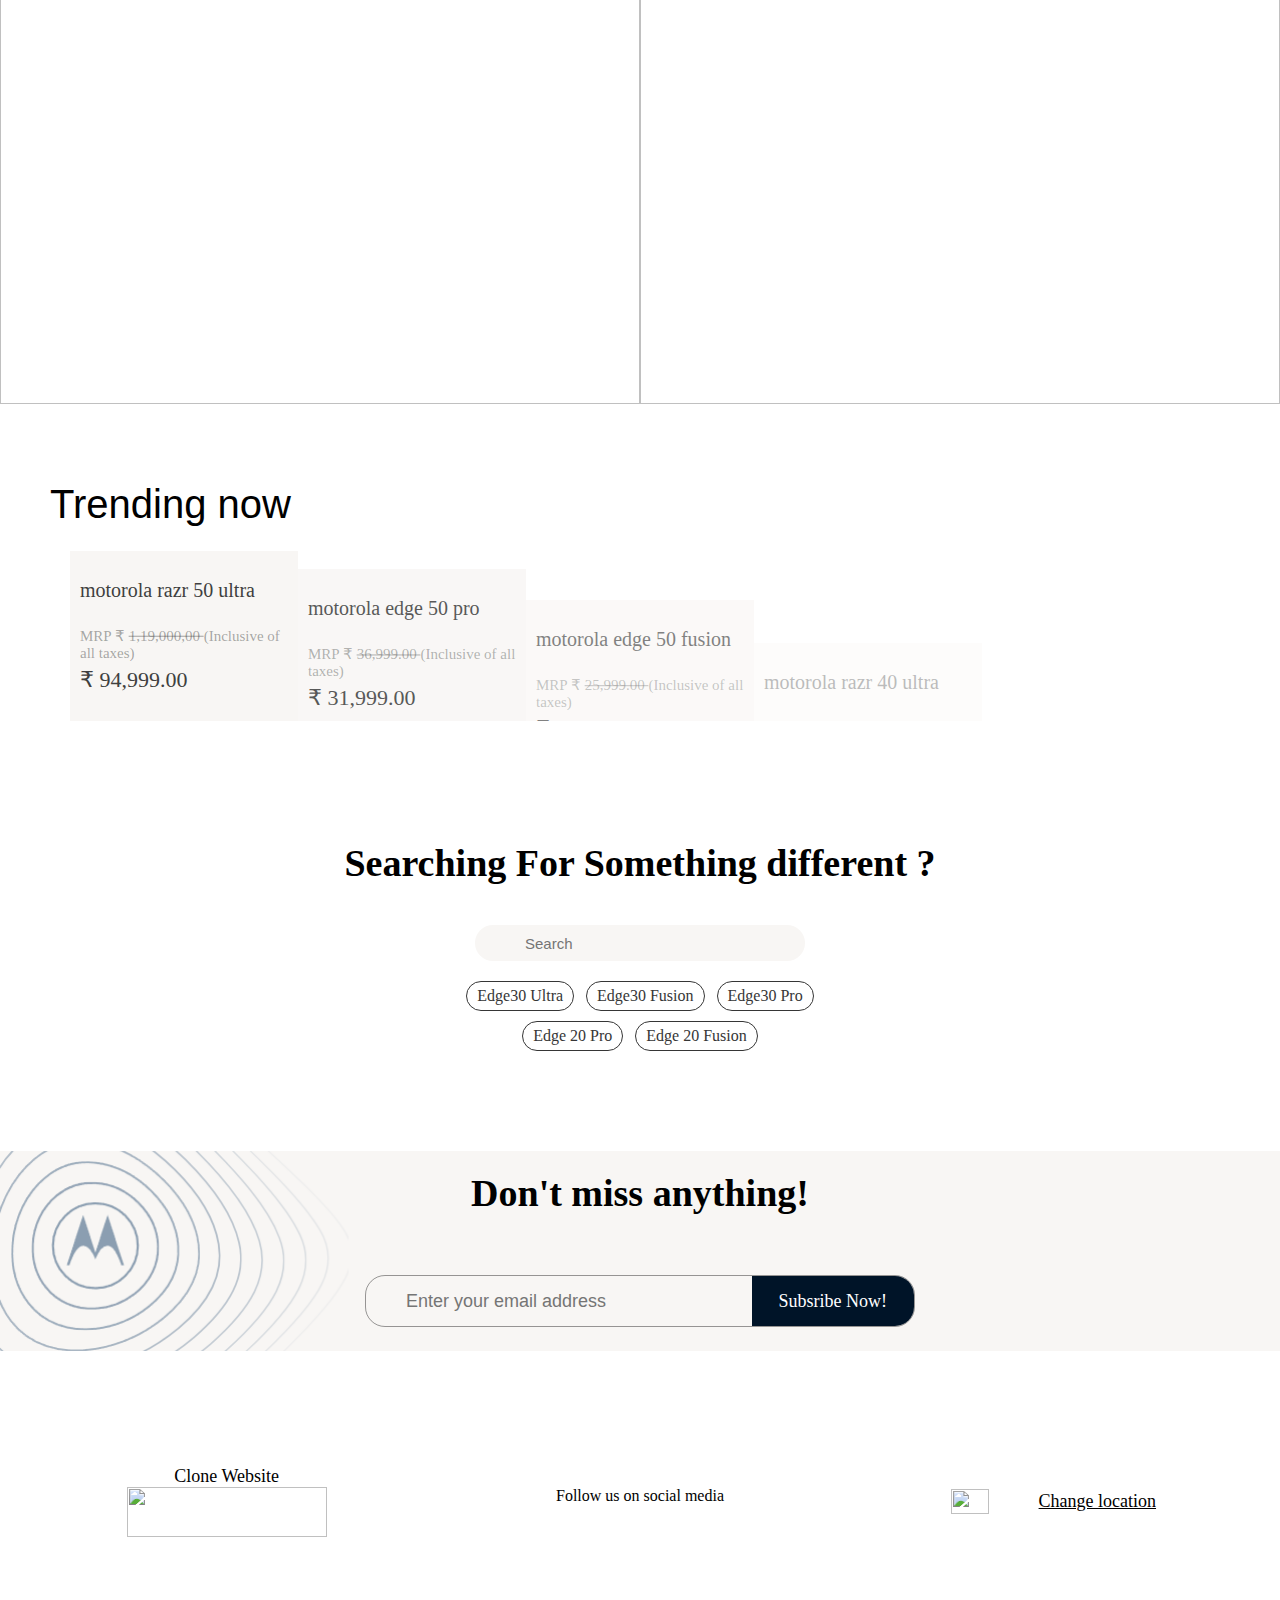
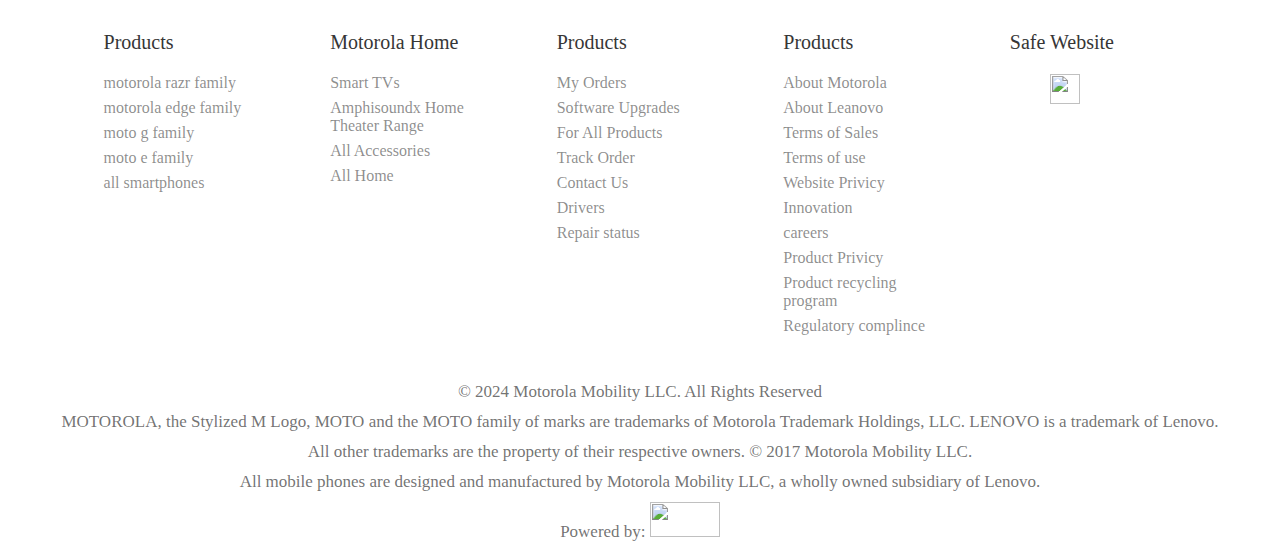
==== commit 7b0a0cc4: "Update index.html" ====
--- a/index.html
+++ b/index.html
@@ -33,11 +33,145 @@
                     <a href="#">Menu</a>
                 </div>
                 <div id="menu-slide" class="a">
-                    <i class="fa-solid fa-xmark"></i>
-                    <a href="" id="list-link">Home</a>
-                    <a href="" id="list-link">About</a>
-                    <a href="" id="list-link">Contact-us</a>
-                    <a href="" id="list-link">Help</a>
+                    <i class="fa-solid fa-xmark close"></i>
+                    <img class="logo" src="https://motorolain.vtexassets.com/arquivos/motorola-logo.png" alt="">
+                    <ul>
+                        <li> <a href="#">Phones <i class="fa-solid fa-chevron-right"></i></a></li>
+                        <div class="phone-list-menu">
+                            <h2>Motorola rarz</h2>
+                            <a href="productpage.html">Motorola <span style="font-weight: 700; color: #000;">rarz
+                                    50ultra</span><span
+                                    style="color: red; margin-left: 5px; font-size: 12px;">New</span></a>
+                            <a href="#">Motorola <span style="font-weight: 700; color: #000;">rarz
+                                    40ultra</span></a>
+                            <a href="#">Motorola <span style="font-weight: 700; color: #000;">rarz 40</span></a>
+                            <p>complete Family</p>
+                            <hr>
+                            <h2>Motorola edge</h2>
+                            <a href="#">motorola <span style="font-weight: 700; color: #000;">edge
+                                    50</span><span
+                                    style="color: red; margin-left: 5px; font-size: 12px;">New</span></span></a>
+                            <a href="#">motorola <span style="font-weight: 700; color: #000;">edge 40</span></a>
+                            <a href="#">motorola <span style="font-weight: 700; color: #000;">edge 50
+                                    Ultra</span></a>
+                            <a href="#">motorola <span style="font-weight: 700; color: #000;">edge 50
+                                    fusion</span></span><span
+                                    style="color: red; margin-left: 5px; font-size: 12px;">New</span></a>
+                            <a href="#">motorola <span style="font-weight: 700; color: #000;">edge 50
+                                    pro</span></span><span
+                                    style="color: red; margin-left: 5px; font-size: 12px;">New</span></a>
+                            <a href="#">motorola <span style="font-weight: 700; color: #000;">edge 40
+                                    neo</span></a>
+                            <a href="#">motorola <span style="font-weight: 700; color: #000;">edge 30
+                                    Ultra</span></a>
+                            <a href="#">motorola <span style="font-weight: 700; color: #000;">edge 30
+                                    fusion</span></a>
+                            <p>complete Family</p>
+                            <hr>
+                            <h2>Moto g</h2>
+                            <a href="#">moto <span style="font-weight: 700; color: #000;">g85 5g</span><span
+                                    style="color: red; margin-left: 5px; font-size: 12px;">New</span></a>
+                            <a href="#">moto <span style="font-weight: 700; color: #000;">g64 5g</span><span
+                                    style="color: red; margin-left: 5px; font-size: 12px;">New</span></a>
+                            <a href="#">moto <span style="font-weight: 700; color: #000;">g34 5g</span></a>
+                            <a href="#">moto <span style="font-weight: 700; color: #000;">g84 5g</span></a>
+                            <a href="#">moto <span style="font-weight: 700; color: #000;">g04s</span></a>
+                            <a href="#">moto <span style="font-weight: 700; color: #000;">g04</span></a>
+                            <a href="#">moto <span style="font-weight: 700; color: #000;">g24 power</span></a>
+                            <p>complete Family</p>
+                            <hr>
+                        </div>
+                        <li> <a href="#">Ear Buds <i class="fa-solid fa-chevron-right"></i></a></li>
+                        <div class="Ear-Buds-menu">
+                            <div class="img-box">
+                                <img src="https://motorolain.vtexassets.com/assets/vtex.file-manager-graphql/images/c9a9cbc3-71b8-40c1-9929-29c487df67a7___40278db603afd4cb99aa5a81d1500702.png"
+                                    alt="buds">
+                                <a href="#">moto buds+</a>
+                            </div>
+                            <div class="img-box">
+                                <img src="https://motorolain.vtexassets.com/assets/vtex.file-manager-graphql/images/827833c1-db5e-4e5c-b60a-7c9a117e3bad___2fd57f4472a573927a6bb6ee2bde750d.png"
+                                    alt="img">
+                                <a href="#">moto buds</a>
+                            </div>
+                        </div>
+                        <li> <a href="#">Tablets <i class="fa-solid fa-chevron-right"></i></a></li>
+                        <div class="Tab-list-menu">
+                            <div >
+                                <img src="https://motorolain.vtexassets.com/assets/vtex.file-manager-graphql/images/5020bb3b-9374-49fa-b9ba-557b727c03d2___2fc815624f40189d44a09612200d0e8c.png"
+                                    alt="img">
+                                <a href="#">moto tab g70</a>
+                            </div>
+                            <div >
+                                <img src="https://motorolain.vtexassets.com/assets/vtex.file-manager-graphql/images/e6fd4b10-9f63-492d-8edc-454828cb9cbf___1ec963d00c4a58e2c43de88815c4ae52.png"
+                                    alt="img">
+                                <a href="#">moto tab g62</a>
+                            </div>
+                            <div >
+                                <img src="https://motorolain.vtexassets.com/assets/vtex.file-manager-graphql/images/06dbb48c-39b7-49cc-aaa1-3d56d02edcc2___1ec963d00c4a58e2c43de88815c4ae52.png"
+                                    alt="img">
+                                <a href="#">moto tab g62 LITE</a>
+                            </div>
+                            <div >
+                                <img src="https://motorolain.vtexassets.com/assets/vtex.file-manager-graphql/images/ceda6f7e-b382-4322-83e6-cfa25ebd0772___9e9cbf1bb760fead61ba0301e768dc44.png"
+                                    alt="img">
+                                <a href="#">moto tab g20</a>
+                            </div>
+                            <div >
+                                <img src="https://motorolain.vtexassets.com/assets/vtex.file-manager-graphql/images/3924ce04-ab1f-44bb-a67e-4370265d5ce0___464e8fe4c5432e29230893dbf640b5d7.png"
+                                    alt="img">
+                                <a href="#">View All Tablets</a>
+                            </div>
+                        </div>
+                        <li> <a href="#">Smart Tv & Audio <i class="fa-solid fa-chevron-right"></i></a></li>
+                        <div class="Smart-Tv-menu">
+                            <div >
+                                <img src="https://motorolain.vtexassets.com/assets/vtex.file-manager-graphql/images/3f609297-c768-4c6f-a215-1b0310814057___db0dd6fd559e83ce3cf42e3d56d112a6.webp"
+                                    alt="img">
+                                <a href="#">All TVs</a>
+                            </div>
+                            <div >
+                                <img src="https://motorolain.vtexassets.com/assets/vtex.file-manager-graphql/images/4c32f6c1-cd3f-4a3a-9926-80f47975724e___24614b8543e19fb817dcd4d74fe9743d.png"
+                                    alt="img">
+                                <a href="#">Envison X</a>
+                            </div>
+                            <div>
+                                <img src="https://motorolain.vtexassets.com/assets/vtex.file-manager-graphql/images/4c32f6c1-cd3f-4a3a-9926-80f47975724e___24614b8543e19fb817dcd4d74fe9743d.png"
+                                    alt="img">
+                                <a href="#">AmpishoundX Home Audio</a>
+                            </div>
+                        </div>
+                        <li> <a href="#">Smart Applineces <i class="fa-solid fa-chevron-right"></i></a></li>
+                        <div class="Smart-Applineces-Menu">
+                            <div>
+                                <img src="https://motorolain.vtexassets.com/assets/vtex.file-manager-graphql/images/a1abf4e3-c1a3-4180-9587-e3b299407120___aee957f3fdf4cb897b270500351ba7f2.png"
+                                    alt="img">
+                                <a href="#">Refrigater</a>
+                            </div>
+                            <div>
+                                <img src="https://motorolain.vtexassets.com/assets/vtex.file-manager-graphql/images/2b45444b-0b51-4518-9f4a-ae083874d0e0___e187c1db55d899e876c4d259ece400ca.png"
+                                    alt="img">
+                                <a href="#">Washing Machines</a>
+                            </div>
+                            <div>
+                                <img src="https://motorolain.vtexassets.com/assets/vtex.file-manager-graphql/images/6dcdb631-7e84-488f-8b8c-d6e4226e4a3f___8b647e9042a5eee47834bfca7be8150b.png"
+                                    alt="img">
+                                <a href="#">motorola smart air condition</a>
+                            </div>
+                            <div>
+                                <img src="https://motorolain.vtexassets.com/assets/vtex.file-manager-graphql/images/c484728e-1bc8-4f30-a4eb-2623c89e5634___8a9c6dabbf0c9ad0d26c8e7ad7ea7b49.webp"
+                                    alt="img">
+                                <a href="#">motorola 4-in-1 convartable inverter AC</a>
+                            </div>
+                            <div>
+                                <img src="https://motorolain.vtexassets.com/assets/vtex.file-manager-graphql/images/66c677b5-dc4d-4649-be39-b62c88d5c28b___b3f37596cde8c6ad840cb3c769c2592f.png"
+                                    alt="img">
+                                <a href="#">motorola media stick</a>
+                            </div>
+                        </div>
+                        <li> <a href="#">Compare</a></li>
+                        <li> <a href="#">blog hello<span style="font-weight: 700;">moto</span< /a>
+                        </li>
+                    </ul>
 
                 </div>
                 <nav class="nav">
@@ -48,7 +182,7 @@
                             <div class="col-6">
                                 <div class="col-3">
                                     <h2>Motorola rarz</h2>
-                                    <a href="#">Motorola <span style="font-weight: 700; color: #000;">rarz
+                                    <a href="productpage.html">Motorola <span style="font-weight: 700; color: #000;">rarz
                                             50ultra</span><span
                                             style="color: red; margin-left: 5px; font-size: 12px;">New</span></a>
                                     <a href="#">Motorola <span style="font-weight: 700; color: #000;">rarz
@@ -142,52 +276,52 @@
                         </div>
                         <li class="list-items"><a class="list-link" href="#">Smart Tv & Audio <i
                                     class="fa-solid fa-chevron-down"></i></a></li>
-                                    <div class="Smart-Tv-list">
-                                        <div class="col-1">
-                                            <img src="https://motorolain.vtexassets.com/assets/vtex.file-manager-graphql/images/3f609297-c768-4c6f-a215-1b0310814057___db0dd6fd559e83ce3cf42e3d56d112a6.webp"
-                                                alt="img">
-                                            <a href="#">All TVs</a>
-                                        </div>
-                                        <div class="col-1">
-                                            <img src="https://motorolain.vtexassets.com/assets/vtex.file-manager-graphql/images/4c32f6c1-cd3f-4a3a-9926-80f47975724e___24614b8543e19fb817dcd4d74fe9743d.png"
-                                                alt="img">
-                                            <a href="#">Envison X</a>
-                                        </div>
-                                        <div class="col-1">
-                                            <img src="https://motorolain.vtexassets.com/assets/vtex.file-manager-graphql/images/4c32f6c1-cd3f-4a3a-9926-80f47975724e___24614b8543e19fb817dcd4d74fe9743d.png"
-                                                alt="img">
-                                            <a href="#">AmpishoundX Home Audio</a>
-                                        </div>
-                                    </div>
+                        <div class="Smart-Tv-list">
+                            <div class="col-1">
+                                <img src="https://motorolain.vtexassets.com/assets/vtex.file-manager-graphql/images/3f609297-c768-4c6f-a215-1b0310814057___db0dd6fd559e83ce3cf42e3d56d112a6.webp"
+                                    alt="img">
+                                <a href="#">All TVs</a>
+                            </div>
+                            <div class="col-1">
+                                <img src="https://motorolain.vtexassets.com/assets/vtex.file-manager-graphql/images/4c32f6c1-cd3f-4a3a-9926-80f47975724e___24614b8543e19fb817dcd4d74fe9743d.png"
+                                    alt="img">
+                                <a href="#">Envison X</a>
+                            </div>
+                            <div class="col-1">
+                                <img src="https://motorolain.vtexassets.com/assets/vtex.file-manager-graphql/images/4c32f6c1-cd3f-4a3a-9926-80f47975724e___24614b8543e19fb817dcd4d74fe9743d.png"
+                                    alt="img">
+                                <a href="#">AmpishoundX Home Audio</a>
+                            </div>
+                        </div>
                         <li class="list-items"><a class="list-link" href="#">Smart Applineces <i
                                     class="fa-solid fa-chevron-down"></i></a></li>
-                                    <div class="Smart-Applineces-list">
-                                        <div class="col-1">
-                                            <img src="https://motorolain.vtexassets.com/assets/vtex.file-manager-graphql/images/a1abf4e3-c1a3-4180-9587-e3b299407120___aee957f3fdf4cb897b270500351ba7f2.png"
-                                                alt="img">
-                                            <a href="#">Refrigater</a>
-                                        </div>
-                                        <div class="col-1">
-                                            <img src="https://motorolain.vtexassets.com/assets/vtex.file-manager-graphql/images/2b45444b-0b51-4518-9f4a-ae083874d0e0___e187c1db55d899e876c4d259ece400ca.png"
-                                                alt="img">
-                                            <a href="#">Washing Machines</a>
-                                        </div>
-                                        <div class="col-1">
-                                            <img src="https://motorolain.vtexassets.com/assets/vtex.file-manager-graphql/images/6dcdb631-7e84-488f-8b8c-d6e4226e4a3f___8b647e9042a5eee47834bfca7be8150b.png"
-                                                alt="img">
-                                            <a href="#">motorola smart air condition</a>
-                                        </div>
-                                        <div class="col-1">
-                                            <img src="https://motorolain.vtexassets.com/assets/vtex.file-manager-graphql/images/c484728e-1bc8-4f30-a4eb-2623c89e5634___8a9c6dabbf0c9ad0d26c8e7ad7ea7b49.webp"
-                                                alt="img">
-                                            <a href="#">motorola 4-in-1 convartable inverter AC</a>
-                                        </div>
-                                        <div class="col-1">
-                                            <img src="https://motorolain.vtexassets.com/assets/vtex.file-manager-graphql/images/66c677b5-dc4d-4649-be39-b62c88d5c28b___b3f37596cde8c6ad840cb3c769c2592f.png"
-                                                alt="img">
-                                            <a href="#">motorola media stick</a>
-                                        </div>
-                                    </div>
+                        <div class="Smart-Applineces-list">
+                            <div class="col-1">
+                                <img src="https://motorolain.vtexassets.com/assets/vtex.file-manager-graphql/images/a1abf4e3-c1a3-4180-9587-e3b299407120___aee957f3fdf4cb897b270500351ba7f2.png"
+                                    alt="img">
+                                <a href="#">Refrigater</a>
+                            </div>
+                            <div class="col-1">
+                                <img src="https://motorolain.vtexassets.com/assets/vtex.file-manager-graphql/images/2b45444b-0b51-4518-9f4a-ae083874d0e0___e187c1db55d899e876c4d259ece400ca.png"
+                                    alt="img">
+                                <a href="#">Washing Machines</a>
+                            </div>
+                            <div class="col-1">
+                                <img src="https://motorolain.vtexassets.com/assets/vtex.file-manager-graphql/images/6dcdb631-7e84-488f-8b8c-d6e4226e4a3f___8b647e9042a5eee47834bfca7be8150b.png"
+                                    alt="img">
+                                <a href="#">motorola smart air condition</a>
+                            </div>
+                            <div class="col-1">
+                                <img src="https://motorolain.vtexassets.com/assets/vtex.file-manager-graphql/images/c484728e-1bc8-4f30-a4eb-2623c89e5634___8a9c6dabbf0c9ad0d26c8e7ad7ea7b49.webp"
+                                    alt="img">
+                                <a href="#">motorola 4-in-1 convartable inverter AC</a>
+                            </div>
+                            <div class="col-1">
+                                <img src="https://motorolain.vtexassets.com/assets/vtex.file-manager-graphql/images/66c677b5-dc4d-4649-be39-b62c88d5c28b___b3f37596cde8c6ad840cb3c769c2592f.png"
+                                    alt="img">
+                                <a href="#">motorola media stick</a>
+                            </div>
+                        </div>
                         <li class="list-items"><a class="list-link" href="#">Compare</a></li>
                         <li class="list-items"><a class="list-link" href="#">blog hello<span
                                     style="font-weight: 700;">moto</span></a></li>
@@ -291,111 +425,123 @@
         </div>
         <div class="swiper mySwiper">
             <div class="swiper-wrapper">
-              <div class="swiper-slide">
-                <div class="Items">
-                    <div class="Phone-Models Phone-Models-1">
-                        <h1>Motorola razr 50 ultra</h1>
-                        <p class="Price">MRP &#8377; <span style="text-decoration: line-through;">1,19,000,00 </span>(Inclusive
-                            of all
-                            taxes)</p>
-                        <p class="D-Price">&#8377; 94,999.0</p>
-                        <button>Shop Now</button>
-                        <img src="https://motorolain.vtexassets.com/arquivos/ids/159051/razr-50-ultra-bundle-eComm-render-IN-2-.png?v=638549090186800000"
-                            alt="">
+                <div class="swiper-slide">
+                    <div class="Items">
+                        <a href="productpage.html"  class="Phone-Models Phone-Models-1">
+                            <h1>Motorola razr 50 ultra</h1>
+                            <p class="Price">MRP &#8377; <span style="text-decoration: line-through;">1,19,000,00
+                                </span>(Inclusive
+                                of all
+                                taxes)</p>
+                            <p class="D-Price">&#8377; 94,999.0</p>
+                            <button>Shop Now</button>
+                            <img src="https://motorolain.vtexassets.com/arquivos/ids/159051/razr-50-ultra-bundle-eComm-render-IN-2-.png?v=638549090186800000"
+                                alt="">
+                        </a>
+                        <div class="Phone-Models Phone-Models-2">
+                            <h1>Motorola edge 50 pro</h1>
+                            <p class="Price">MRP &#8377; <span
+                                    style="text-decoration: line-through;">36,999.00</span>(Inclusive of
+                                all
+                                taxes)</p>
+                            <p class="D-Price">&#8377;31,999.00</p>
+                            <button>Shop Now</button>
+                            <img src="https://motorolain.vtexassets.com/arquivos/ids/158840/motorola-edge-50-pro-PDP-ecomm-render-color3-1-hiwl7c3x.png?v=638476334786600000"
+                                alt="">
+                        </div>
+                        <div class="Phone-Models Phone-Models-3">
+                            <h1>Motorola razr 40 ultra</h1>
+                            <p class="Price">MRP &#8377; <span style="text-decoration: line-through;">1,19,999,00
+                                </span>(Inclusive
+                                of all
+                                taxes)</p>
+                            <p class="D-Price">&#8377; 69,999.00</p>
+                            <button>Shop Now</button>
+                            <img src="https://motorolain.vtexassets.com/arquivos/ids/158633/peach1.png?v=638380589694530000"
+                                alt="">
+                        </div>
                     </div>
-                    <div class="Phone-Models Phone-Models-2">
-                        <h1>Motorola edge 50 pro</h1>
-                        <p class="Price">MRP &#8377; <span style="text-decoration: line-through;">36,999.00</span>(Inclusive of
-                            all
-                            taxes)</p>
-                        <p class="D-Price">&#8377;31,999.00</p>
-                        <button>Shop Now</button>
-                        <img src="https://motorolain.vtexassets.com/arquivos/ids/158840/motorola-edge-50-pro-PDP-ecomm-render-color3-1-hiwl7c3x.png?v=638476334786600000"
-                            alt="">
+                </div>
+                <div class="swiper-slide">
+                    <div class="Items">
+                        <div class="Phone-Models Phone-Models-1">
+                            <h1>motorola razr 40</h1>
+                            <p class="Price">MRP &#8377; <span style="text-decoration: line-through;">99,000,00
+                                </span>(Inclusive
+                                of all
+                                taxes)</p>
+                            <p class="D-Price">&#8377; 44,999.00</p>
+                            <button>Shop Now</button>
+                            <img src="https://motorolain.vtexassets.com/arquivos/ids/158557/razr40_Sage.png?v=638309915735970000"
+                                alt="">
+                        </div>
+                        <div class="Phone-Models Phone-Models-2">
+                            <h1>moto g34 5G</h1>
+                            <p class="Price">MRP &#8377; <span
+                                    style="text-decoration: line-through;">14,999.00</span>(Inclusive of
+                                all
+                                taxes)</p>
+                            <p class="D-Price">&#8377;11,999.00</p>
+                            <button>Shop Now</button>
+                            <img src="https://motorolain.vtexassets.com/arquivos/ids/158687/motorola-g-34-ecom-render-11-ocean-green-ztueaisq.png?v=638396919817930000"
+                                alt="">
+                        </div>
+                        <div class="Phone-Models Phone-Models-3">
+                            <h1>motorola edge 40 neo</h1>
+                            <p class="Price">MRP &#8377; <span style="text-decoration: line-through;">27,999,00
+                                </span>(Inclusive
+                                of all
+                                taxes)</p>
+                            <p class="D-Price">&#8377; 22,999.00</p>
+                            <button>Shop Now</button>
+                            <img src="https://motorolain.vtexassets.com/arquivos/ids/158639/edge401.png?v=638380598194100000"
+                                alt="">
+                        </div>
                     </div>
-                    <div class="Phone-Models Phone-Models-3">
-                        <h1>Motorola razr 40 ultra</h1>
-                        <p class="Price">MRP &#8377; <span style="text-decoration: line-through;">1,19,999,00 </span>(Inclusive
-                            of all
-                            taxes)</p>
-                        <p class="D-Price">&#8377; 69,999.00</p>
-                        <button>Shop Now</button>
-                        <img src="https://motorolain.vtexassets.com/arquivos/ids/158633/peach1.png?v=638380589694530000" alt="">
+                </div>
+                <div class="swiper-slide">
+                    <div class="Items">
+                        <div class="Phone-Models Phone-Models-1">
+                            <h1>motorola edge 40</h1>
+                            <p class="Price">MRP &#8377; <span style="text-decoration: line-through;">34,999,00
+                                </span>(Inclusive
+                                of all
+                                taxes)</p>
+                            <p class="D-Price">&#8377; 26,999.0</p>
+                            <button>Shop Now</button>
+                            <img src="https://motorolain.vtexassets.com/arquivos/ids/158549/edge40_Reseda-green.png?v=638309910977370000"
+                                alt="">
+                        </div>
+                        <div class="Phone-Models Phone-Models-2">
+                            <h1>moto g84 5g</h1>
+                            <p class="Price">MRP &#8377; <span
+                                    style="text-decoration: line-through;">22,999.00</span>(Inclusive of
+                                all
+                                taxes)</p>
+                            <p class="D-Price">&#8377;18,999.00</p>
+                            <button>Shop Now</button>
+                            <img src="https://motorolain.vtexassets.com/arquivos/ids/158488/motorola-g84-pdp-ecom-render-5-color-1-.png?v=638279595732430000"
+                                alt="">
+                        </div>
+                        <div class="Phone-Models Phone-Models-3">
+                            <h1>moto g54 5g</h1>
+                            <p class="Price">MRP &#8377; <span style="text-decoration: line-through;">17,999,00
+                                </span>(Inclusive
+                                of all
+                                taxes)</p>
+                            <p class="D-Price">&#8377; 14,999.00</p>
+                            <button>Shop Now</button>
+                            <img src="https://motorolain.vtexassets.com/arquivos/ids/158551/g54_Ambrosia.png?v=638309913004900000"
+                                alt="">
+                        </div>
                     </div>
                 </div>
-              </div>
-              <div class="swiper-slide">
-                <div class="Items">
-                    <div class="Phone-Models Phone-Models-1">
-                        <h1>motorola razr 40</h1>
-                        <p class="Price">MRP &#8377; <span style="text-decoration: line-through;">99,000,00 </span>(Inclusive
-                            of all
-                            taxes)</p>
-                        <p class="D-Price">&#8377; 44,999.00</p>
-                        <button>Shop Now</button>
-                        <img src="https://motorolain.vtexassets.com/arquivos/ids/158557/razr40_Sage.png?v=638309915735970000"
-                            alt="">
-                    </div>
-                    <div class="Phone-Models Phone-Models-2">
-                        <h1>moto g34 5G</h1>
-                        <p class="Price">MRP &#8377; <span style="text-decoration: line-through;">14,999.00</span>(Inclusive of
-                            all
-                            taxes)</p>
-                        <p class="D-Price">&#8377;11,999.00</p>
-                        <button>Shop Now</button>
-                        <img src="https://motorolain.vtexassets.com/arquivos/ids/158687/motorola-g-34-ecom-render-11-ocean-green-ztueaisq.png?v=638396919817930000"
-                            alt="">
-                    </div>
-                    <div class="Phone-Models Phone-Models-3">
-                        <h1>motorola edge 40 neo</h1>
-                        <p class="Price">MRP &#8377; <span style="text-decoration: line-through;">27,999,00 </span>(Inclusive
-                            of all
-                            taxes)</p>
-                        <p class="D-Price">&#8377; 22,999.00</p>
-                        <button>Shop Now</button>
-                        <img src="https://motorolain.vtexassets.com/arquivos/ids/158639/edge401.png?v=638380598194100000" alt="">
-                    </div>
-                </div>
-              </div>
-              <div class="swiper-slide">
-                <div class="Items">
-                    <div class="Phone-Models Phone-Models-1">
-                        <h1>motorola edge 40</h1>
-                        <p class="Price">MRP &#8377; <span style="text-decoration: line-through;">34,999,00 </span>(Inclusive
-                            of all
-                            taxes)</p>
-                        <p class="D-Price">&#8377; 26,999.0</p>
-                        <button>Shop Now</button>
-                        <img src="https://motorolain.vtexassets.com/arquivos/ids/158549/edge40_Reseda-green.png?v=638309910977370000"
-                            alt="">
-                    </div>
-                    <div class="Phone-Models Phone-Models-2">
-                        <h1>moto g84 5g</h1>
-                        <p class="Price">MRP &#8377; <span style="text-decoration: line-through;">22,999.00</span>(Inclusive of
-                            all
-                            taxes)</p>
-                        <p class="D-Price">&#8377;18,999.00</p>
-                        <button>Shop Now</button>
-                        <img src="https://motorolain.vtexassets.com/arquivos/ids/158488/motorola-g84-pdp-ecom-render-5-color-1-.png?v=638279595732430000"
-                            alt="">
-                    </div>
-                    <div class="Phone-Models Phone-Models-3">
-                        <h1>moto g54 5g</h1>
-                        <p class="Price">MRP &#8377; <span style="text-decoration: line-through;">17,999,00 </span>(Inclusive
-                            of all
-                            taxes)</p>
-                        <p class="D-Price">&#8377; 14,999.00</p>
-                        <button>Shop Now</button>
-                        <img src="https://motorolain.vtexassets.com/arquivos/ids/158551/g54_Ambrosia.png?v=638309913004900000" alt="">
-                    </div>
-                </div>
-              </div>
-              
+
             </div>
             <div class="swiper-button-next"></div>
             <div class="swiper-button-prev"></div>
-          </div>
-    
+        </div>
+
         <div class="Advertisement">
             <div class="LED-TV">
                 <img src="https://motorolain.vtexassets.com/assets/vtex.file-manager-graphql/images/766a3297-c51a-4485-8f49-8a473cf4c7d6___a13a3612b4f84a13e7fa4e52c1d17230.jpg"
--- a/style.css
+++ b/style.css
@@ -3,6 +3,7 @@
     padding: 0;
     box-sizing: border-box;
 }
+
 
 #cursor {
     z-index: 1;
@@ -88,7 +89,7 @@
 
 .Header .Header-Top .input-group {
     display: flex;
-    box-shadow: 0 0 10px rgba(0, 0, 0, 0.692);
+    box-shadow: 0 0 10px rgba(0, 0, 0, 0.281);
     border-radius: 10px;
     overflow: hidden;
 }
@@ -265,10 +266,188 @@
 
 }
 
+.Ear-Buds-list {
+    width: 100%;
+    height: 350px;
+    background-color: white;
+    position: fixed;
+    left: 0px;
+    top: 150px;
+    display: none;
+    justify-content: center;
+    align-items: center;
+    gap: 10px;
+}
+
+.Ear-Buds-list .col-2 {
+    padding: 30px 0;
+    display: flex;
+    justify-content: center;
+    flex-direction: column;
+    align-items: center;
+    transition: .1s ease-in;
+    cursor: pointer;
+}
+
+.Ear-Buds-list .col-2:hover {
+    background-color: #3636361c;
+}
+
+.Ear-Buds-list .col-2 img {
+    width: 150px;
+    height: 150px;
+    object-fit: cover;
+}
+
+.Ear-Buds-list .col-2 a {
+    border-top: 1px solid rgba(0, 0, 0, 0.322);
+    width: fit-content;
+    padding: 10px 10px 0;
+    font-size: 20px;
+    color: black;
+    text-decoration: none;
+    text-align: center;
+
+}
+
+.Tab-list {
+    width: 100%;
+    height: 350px;
+    background-color: white;
+    position: fixed;
+    left: 0px;
+    top: 150px;
+    display: none;
+    justify-content: center;
+    align-items: center;
+    gap: 40px;
+}
+
+.Tab-list .col-1 {
+    padding: 30px 0;
+    display: flex;
+    justify-content: center;
+    flex-direction: column;
+    align-items: center;
+    transition: .1s ease-in;
+    cursor: pointer;
+}
+
+.Tab-list .col-1:hover {
+    background-color: #3636361c;
+}
+
+.Tab-list .col-1 img {
+    width: 70%;
+    height: 100%;
+    object-fit: cover;
+}
+
+.Tab-list .col-1 a {
+    margin: 5px;
+    border-top: 1px solid rgba(0, 0, 0, 0.322);
+    width: fit-content;
+    padding: 10px 10px 0;
+    font-size: 16px;
+    color: black;
+    text-decoration: none;
+    text-align: center;
+
+}
+
+.Smart-Tv-list {
+    width: 100%;
+    height: 350px;
+    background-color: white;
+    position: fixed;
+    left: 0px;
+    top: 150px;
+    display: none;
+    justify-content: center;
+    align-items: center;
+    gap: 10px;
+}
+
+.Smart-Tv-list .col-1 {
+    padding: 30px 0;
+    display: flex;
+    justify-content: center;
+    flex-direction: column;
+    align-items: center;
+    transition: .1s ease-in;
+    cursor: pointer;
+}
+
+.Smart-Tv-list .col-1:hover {
+    background-color: #3636361c;
+}
+
+.Smart-Tv-list .col-1 img {
+    width: 70%;
+    height: 100%;
+    object-fit: cover;
+}
+
+.Smart-Tv-list .col-1 a {
+    margin: 5px;
+    border-top: 1px solid rgba(0, 0, 0, 0.322);
+    width: fit-content;
+    padding: 10px 10px 0;
+    font-size: 16px;
+    color: black;
+    text-decoration: none;
+    text-align: center;
+
+}
+
+.Smart-Applineces-list {
+    width: 100%;
+    height: 350px;
+    background-color: white;
+    position: fixed;
+    left: 0px;
+    top: 150px;
+    display: none;
+    justify-content: center;
+    align-items: center;
+    gap: 10px;
+}
+
+.Smart-Applineces-list .col-1 {
+    padding: 30px 0;
+    display: flex;
+    justify-content: center;
+    flex-direction: column;
+    align-items: center;
+    transition: .1s ease-in;
+    cursor: pointer;
+}
+
+.Smart-Applineces-list .col-1:hover {
+    background-color: #3636361c;
+}
+
+.Smart-Applineces-list .col-1 img {
+    width: 70%;
+    height: 100%;
+    object-fit: cover;
+}
+
+.Smart-Applineces-list .col-1 a {
+    margin: 5px;
+    border-top: 1px solid rgba(0, 0, 0, 0.322);
+    width: fit-content;
+    padding: 10px 10px 0;
+    font-size: 16px;
+    color: black;
+    text-decoration: none;
+    text-align: center;
+}
+
 .Header .right-side {
     padding-right: 30px;
     display: flex;
-    gap: 20px;
+    gap: 10px;
 }
 
 .Header .right-side a {
@@ -311,7 +490,6 @@
 
 .left-hero {
     text-align: left;
-
     overflow: hidden;
     padding-top: 20px;
     z-index: 1;
@@ -358,7 +536,7 @@
 
 .categories {
     width: 95%;
-    height: 60px;
+    height: auto;
     border: 1px solid rgba(0, 0, 0, 0.356);
     margin-top: 30px;
     display: flex;
@@ -369,7 +547,10 @@
 .categories-list {
     width: 20%;
     cursor: pointer;
-    height: 100%;
+    height: 60px;
+    display: flex;
+    justify-content: center;
+    align-items: center;
     border: 1px solid rgba(0, 0, 0, 0.205);
     transition: .3s;
 }
@@ -380,8 +561,6 @@
 
 .categories-list p {
     font-size: 27px;
-    text-align: center;
-    margin-top: 12px;
     font-family: 'Gill Sans', 'Gill Sans MT', Calibri, 'Trebuchet MS', sans-serif;
 }
 
@@ -393,6 +572,7 @@
     display: flex;
     justify-content: center;
     gap: 70px;
+    cursor: pointer;
 }
 
 .Phone-Models {
@@ -442,25 +622,18 @@
     display: flex;
 }
 
-.Advertisement .LED-TV {
+.Advertisement .LED-TV,
+.Sound-system {
     width: 50%;
     height: 100%;
 }
 
-.Advertisement .LED-TV img {
+.Advertisement .LED-TV img,
+.Sound-system img {
     width: 100%;
     height: 100%;
 }
 
-.Advertisement .Sound-system {
-    width: 50%;
-    height: 100%;
-}
-
-.Advertisement .Sound-system img {
-    width: 100%;
-    height: 100%;
-}
 
 /* trending section */
 .title-box {
@@ -676,7 +849,6 @@
     margin-top: 10px;
     align-items: center;
     justify-content: center;
-
 }
 
 footer .social-media-section .social-media .icon-container i {
@@ -753,3 +925,198 @@
     width: 70px;
     height: 35px;
 }
+
+/* Product Section discount  */
+.Product-discount {
+    width: 100%;
+    height: 75px;
+    background-color: #333B42;
+    display: flex;
+    justify-content: space-around;
+}
+
+.Product-discount .logo {
+    width: 88px;
+    height: 50px;
+}
+
+.Product-discount a {
+    text-decoration: none;
+    color: white;
+}
+
+.flex {
+    display: flex;
+    justify-content: center;
+    align-items: center;
+}
+
+.swiper-button-next::after,
+.swiper-button-prev::after {
+    color: black;
+
+}
+
+/* tablate size */
+@media only screen and (max-width: 768px) {
+    .Header {
+        width: 100%;
+    }
+
+    .Header .Header-Top {
+        gap: 15px;
+    }
+
+    .Header .left-side .nav {
+        display: none;
+    }
+
+    .Header .Header-Top .service-items {
+        gap: 4px;
+    }
+
+    .Header .Header-Top .service-items i {
+        font-size: 18px;
+    }
+
+    .Header .Header-Top .service-items a {
+        display: none;
+    }
+
+    .categories {
+        flex-wrap: wrap;
+        width: 100%;
+        overflow: scroll;
+        border: none;
+        gap: 10px;
+    }
+
+    .categories-list {
+        width: 40%;
+        height: 50px;
+    }
+
+    .Items {
+        flex-wrap: wrap;
+        height: 700px;
+        width: 100%;
+    }
+
+    .Advertisement {
+        width: 100%;
+        flex-wrap: wrap;
+        height: 400px;
+        overflow: hidden;
+    }
+
+    .Advertisement .LED-TV,
+    .Advertisement .Sound-system {
+        width: 100%;
+        height: 100%;
+    }
+
+    .Phone-section {
+        flex-wrap: wrap;
+        justify-content: center;
+    }
+
+    .Phone-section .Smartphones {
+        width: 300PX;
+    }
+    .left-hero{
+        transform: translate(-240px, -100%);
+        align-items: center;
+        }
+
+}
+
+@media only screen and (max-width: 425px) {
+    .Header {
+        width: 100%;
+        padding: 10px;
+    }
+
+    .Header .Header-Top {
+        width: 100%;
+        justify-content: space-around;
+    }
+
+
+    .Header .Header-Top .input-group {
+        display: none;
+    }
+
+    .Phone-section {
+        gap: 20px;
+    }
+
+    .seaching-container .search h2 {
+        text-align: center;
+    }
+
+    .seaching-container .Subscription-box .input-group {
+        width: 320px;
+    }
+
+    .seaching-container .Subscription-box .input-group input {
+        width: 200px;
+        height: 35px;
+        font-size: 15px;
+        padding-left: 20px;
+
+    }
+    .Advertisement {
+        flex-wrap: wrap;
+        height: 400px;
+        width: 100%;
+        overflow: hidden;
+    }
+    .seaching-container .Subscription-box .input-group a {
+        width: 40%;
+    }
+    footer .social-media-section{
+        gap: 20px;
+    }
+    footer .social-media-section .logo p {
+        font-size: 15px;
+    }
+
+    footer .social-media-section .logo img {
+        width: 120px;
+        height: 40px;
+    }
+
+    footer .social-media-section .social-media {
+        width: 300px;
+        text-align: center;
+    }
+
+    footer .social-media-section .social-media .icon-container i {
+        margin: 0 2px;
+        font-size: 22px;
+    }
+    footer .social-media-section .location{
+        gap: 10px;
+    }
+    .support-container{
+        flex-wrap: wrap;
+        gap: 40px;
+    }
+    .support-container .col-2{
+        gap: 6px;
+    }
+    .support-container .col-2 p{
+        font-size: 18px;
+    }
+    .support-container .col-2 a {
+        font-size: 14px;
+        text-align: justify;
+    }
+    .copy-right-container{
+        text-align: center;
+    }
+    .left-hero{
+    transform: translate(-240px, -100%);
+    align-items: center;
+    }
+}
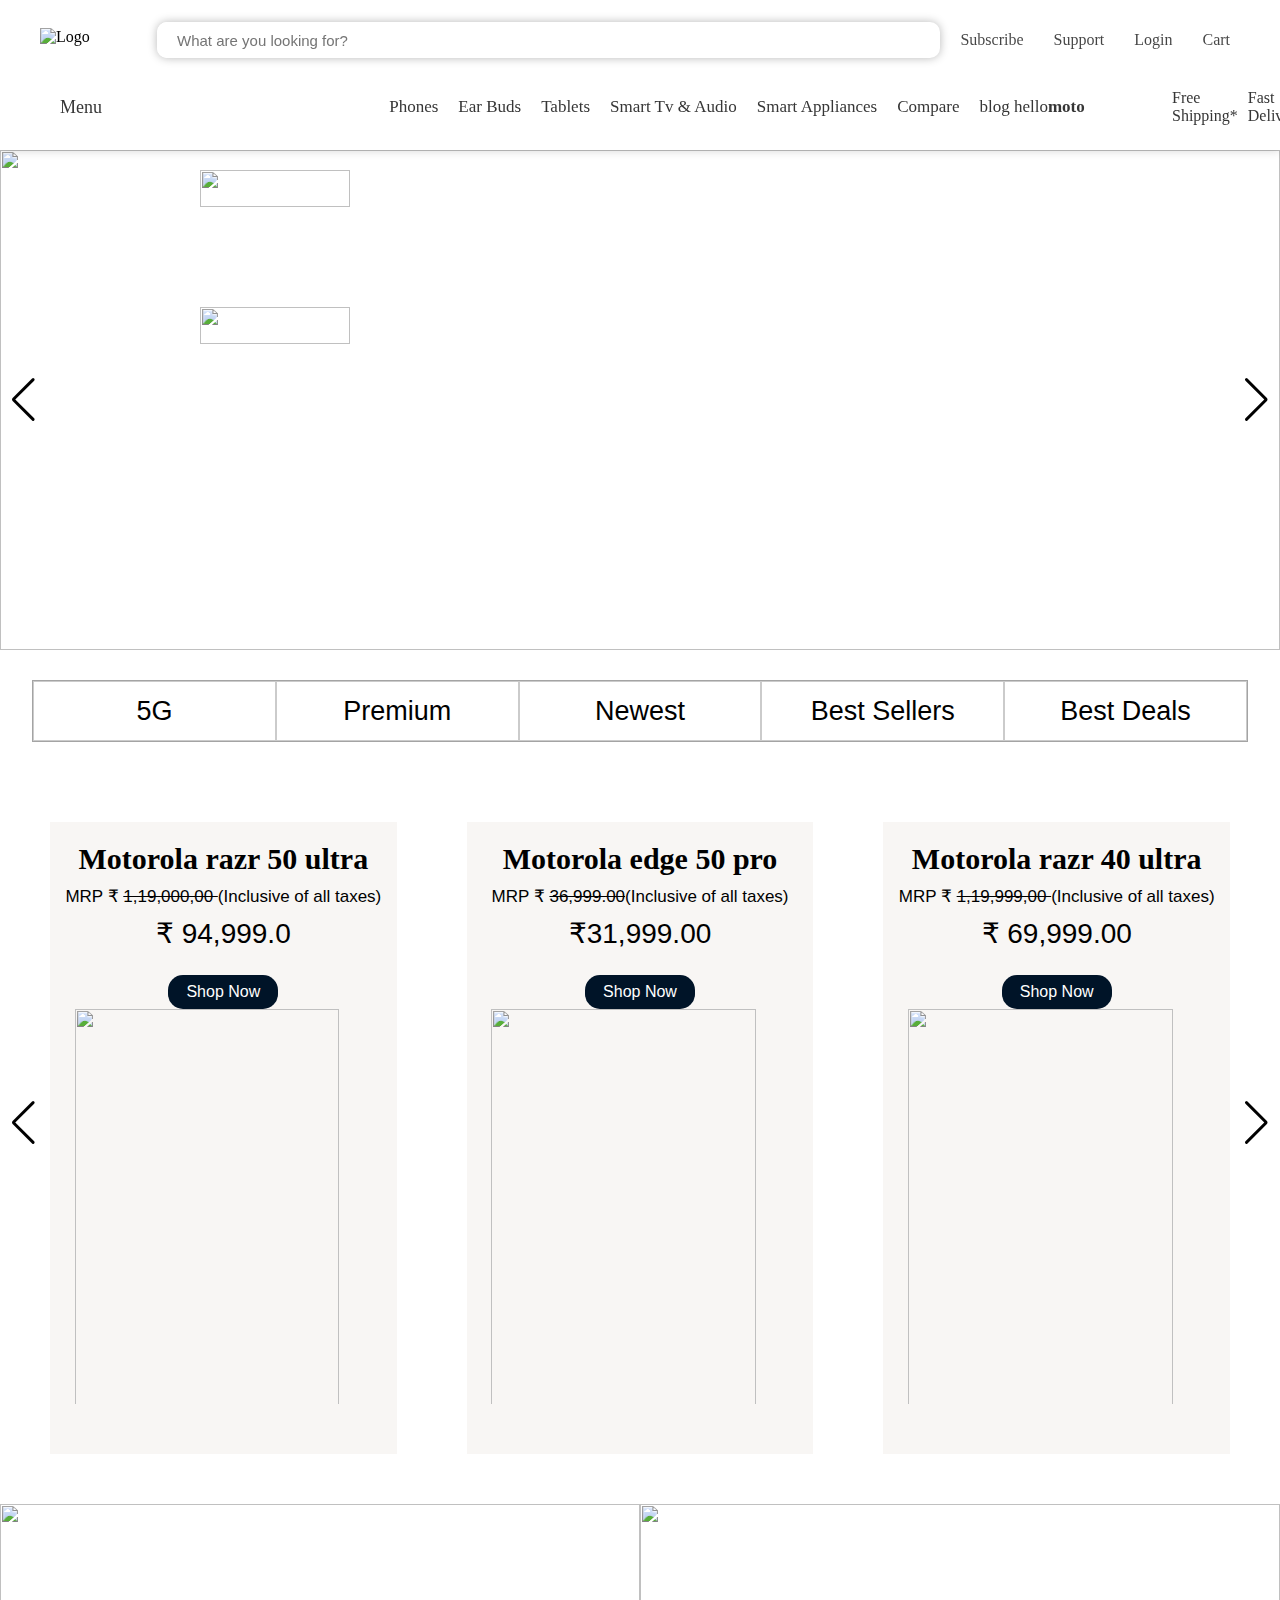
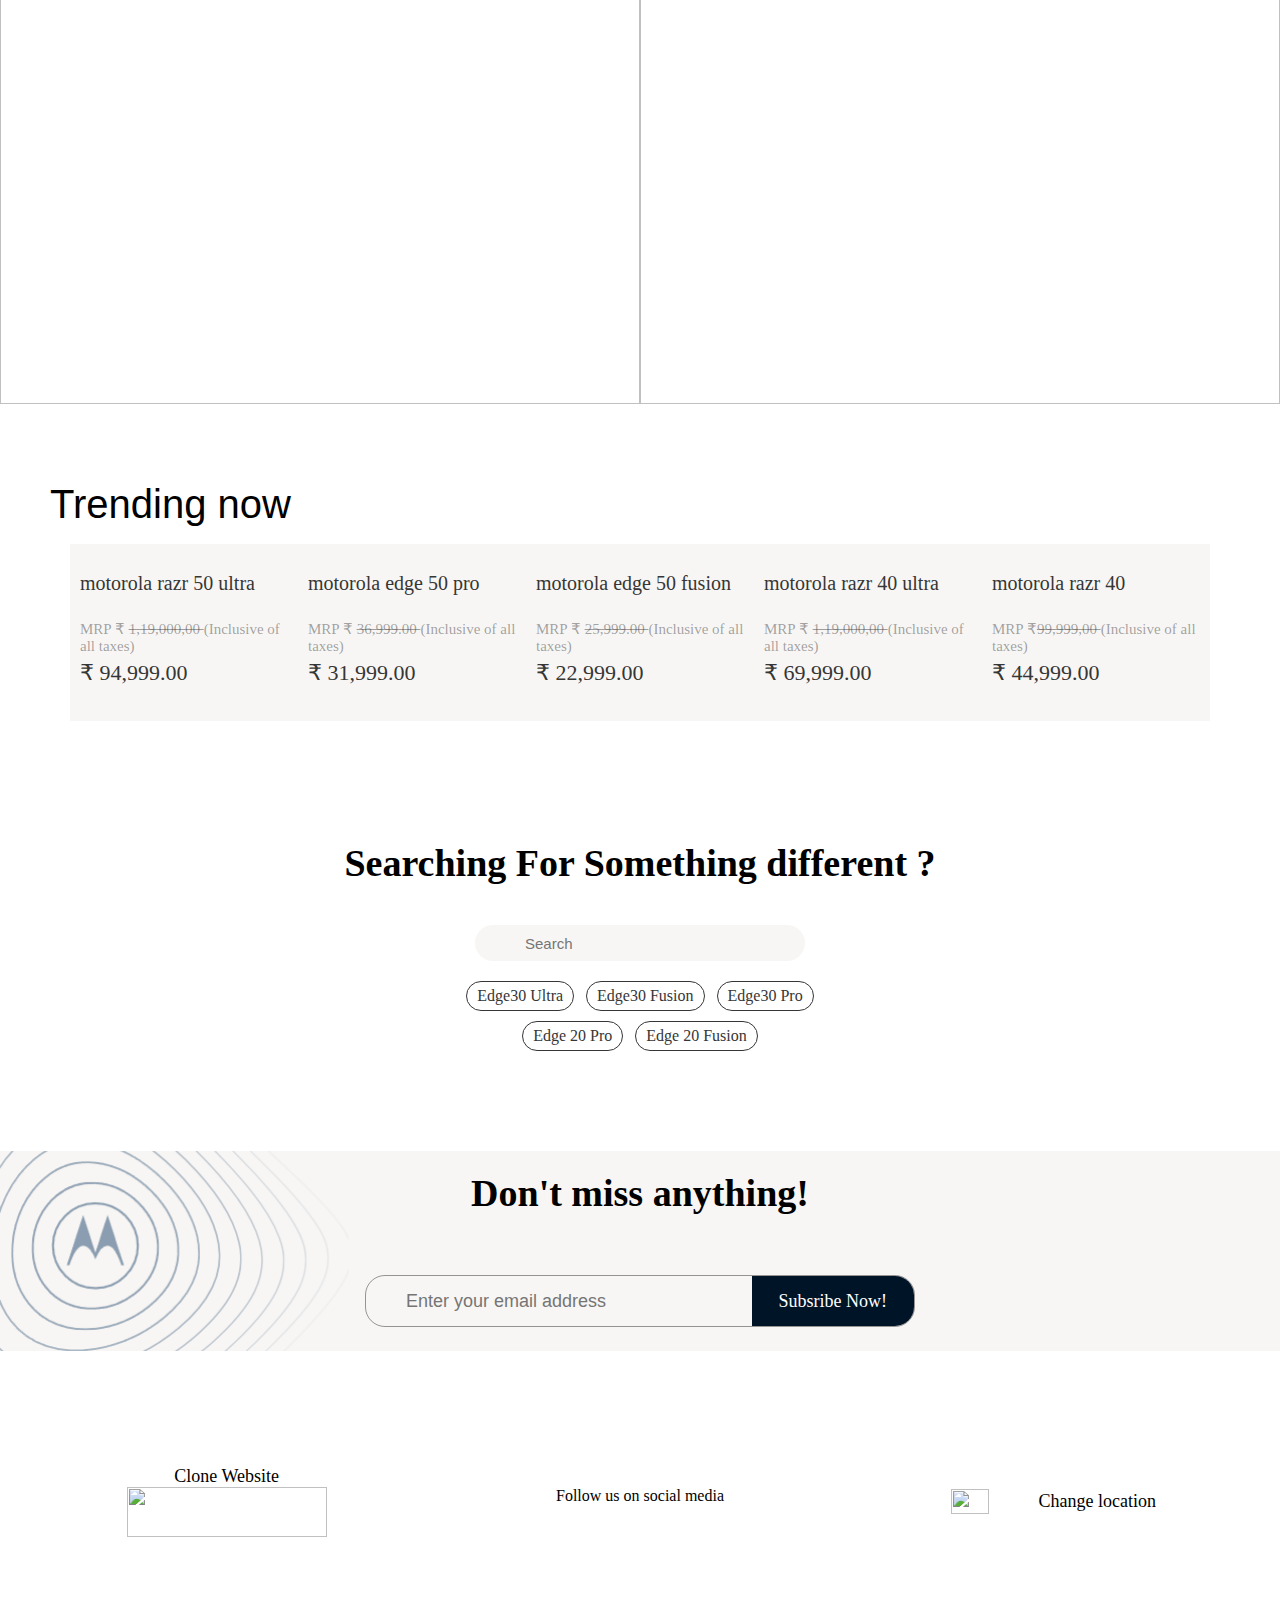
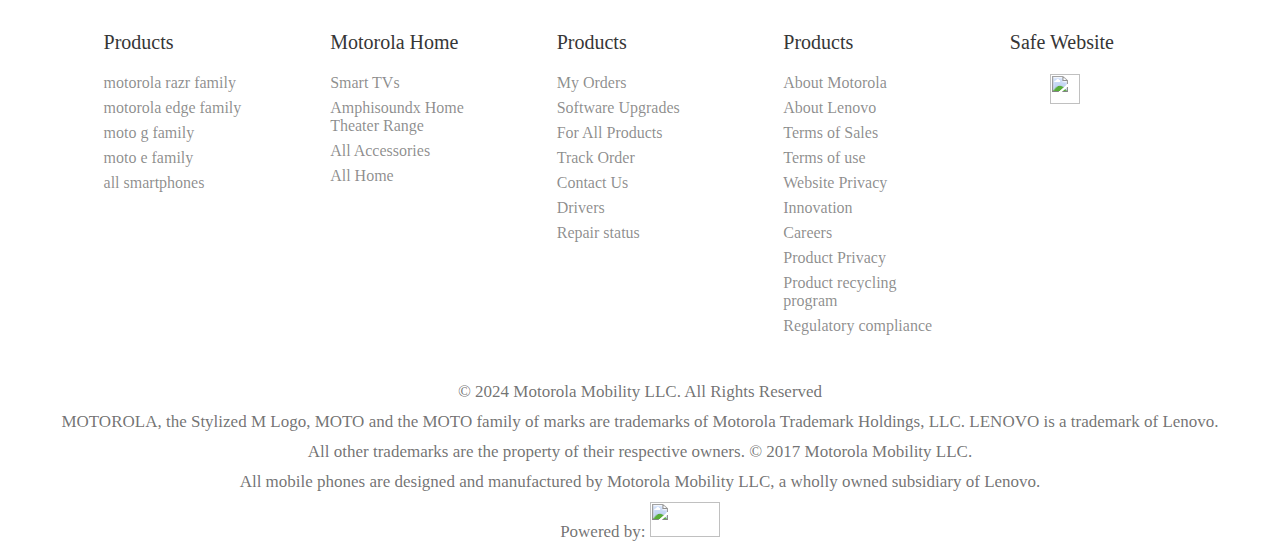
==== commit bdd27fa0: "Update index.html" ====
--- a/index.html
+++ b/index.html
@@ -140,12 +140,12 @@
                                 <a href="#">AmpishoundX Home Audio</a>
                             </div>
                         </div>
-                        <li> <a href="#">Smart Applineces <i class="fa-solid fa-chevron-right"></i></a></li>
+                        <li> <a href="#">Smart Appliances <i class="fa-solid fa-chevron-right"></i></a></li>
                         <div class="Smart-Applineces-Menu">
                             <div>
                                 <img src="https://motorolain.vtexassets.com/assets/vtex.file-manager-graphql/images/a1abf4e3-c1a3-4180-9587-e3b299407120___aee957f3fdf4cb897b270500351ba7f2.png"
                                     alt="img">
-                                <a href="#">Refrigater</a>
+                                <a href="#">Refrigerator</a>
                             </div>
                             <div>
                                 <img src="https://motorolain.vtexassets.com/assets/vtex.file-manager-graphql/images/2b45444b-0b51-4518-9f4a-ae083874d0e0___e187c1db55d899e876c4d259ece400ca.png"
@@ -169,7 +169,7 @@
                             </div>
                         </div>
                         <li> <a href="#">Compare</a></li>
-                        <li> <a href="#">blog hello<span style="font-weight: 700;">moto</span< /a>
+                        <li> <a href="#">blog hello<span style="font-weight: 700;">moto</span</a>
                         </li>
                     </ul>
 
@@ -293,13 +293,13 @@
                                 <a href="#">AmpishoundX Home Audio</a>
                             </div>
                         </div>
-                        <li class="list-items"><a class="list-link" href="#">Smart Applineces <i
+                        <li class="list-items"><a class="list-link" href="#">Smart Appliances <i
                                     class="fa-solid fa-chevron-down"></i></a></li>
                         <div class="Smart-Applineces-list">
                             <div class="col-1">
                                 <img src="https://motorolain.vtexassets.com/assets/vtex.file-manager-graphql/images/a1abf4e3-c1a3-4180-9587-e3b299407120___aee957f3fdf4cb897b270500351ba7f2.png"
                                     alt="img">
-                                <a href="#">Refrigater</a>
+                                <a href="#">Refrigerator</a>
                             </div>
                             <div class="col-1">
                                 <img src="https://motorolain.vtexassets.com/assets/vtex.file-manager-graphql/images/2b45444b-0b51-4518-9f4a-ae083874d0e0___e187c1db55d899e876c4d259ece400ca.png"
@@ -693,15 +693,15 @@
             <div class="col-2">
                 <p>Products</p>
                 <a href="#">About Motorola</a>
-                <a href="#">About Leanovo</a>
+                <a href="#">About Lenovo</a>
                 <a href="#">Terms of Sales</a>
                 <a href="#">Terms of use</a>
-                <a href="#">Website Privicy</a>
+                <a href="#">Website Privacy</a>
                 <a href="#">Innovation</a>
-                <a href="#">careers</a>
-                <a href="#">Product Privicy</a>
+                <a href="#">Careers</a>
+                <a href="#">Product Privacy</a>
                 <a href="#">Product recycling program</a>
-                <a href="#">Regulatory complince</a>
+                <a href="#">Regulatory compliance</a>
             </div>
             <div class="col-2">
                 <p>Safe Website</p>
@@ -725,7 +725,7 @@
         integrity="sha512-onMTRKJBKz8M1TnqqDuGBlowlH0ohFzMXYRNebz+yOcc5TQr/zAKsthzhuv0hiyUKEiQEQXEynnXCvNTOk50dg=="
         crossorigin="anonymous" referrerpolicy="no-referrer"></script>
     <script src="https://cdn.jsdelivr.net/npm/swiper@11/swiper-bundle.min.js"></script>
-    <script src="sript.js"></script>
+    <script src="script.js"></script>
 
 </body>
 
--- a/style.css
+++ b/style.css
@@ -2,6 +2,7 @@
     margin: 0;
     padding: 0;
     box-sizing: border-box;
+    text-decoration: none;
 }
 
 
@@ -142,32 +143,82 @@
 }
 
 #menu-slide {
-    z-index: 9;
+    z-index: 2;
     opacity: 0;
-    width: 500px;
+    width: 425px;
     height: 100vh;
     position: fixed;
-    left: - 500px;
+    left: -425px;
     top: 0;
-    background-color: rgba(255, 255, 255, 0.637);
+    /* overflow: hidden; */
+    background-color: white;
     transform: translate(-100%, 0);
     animation: Width-up 10s ease;
-    backdrop-filter: blur(5px);
-    display: flex;
-    justify-content: center;
-    flex-direction: column;
-    align-items: center;
+    padding: 100px 0 0;
     gap: 20px;
 }
 
-#menu-slide #list-link {
+#menu-slide .logo {
+    width: 170px;
+    position: absolute;
+    top: 20px;
+    left: 10px;
+}
+
+#menu-slide ul {
+    display: flex;
+    flex-direction: column;
+    gap: 30px;
+
+}
+
+#menu-slide li {
+    list-style-type: none;
+    padding: 10px;
+    width: 400px;
+    border-radius: 0 20px 20px 0;
+    box-shadow: 0 0 5px rgba(0, 0, 0, 0.226);
+    height: 60px;
+    background-color: #333b421c;
+    cursor: pointer;
+    display: flex;
+    align-items: center;
+    position: relative;
+    overflow: hidden;
+}
+
+#menu-slide li::after {
+    width: 90px;
+    height: 60px;
+    content: "";
+    background-color: #333b4298;
+    right: -10px;
+    position: absolute;
+    top: -25px;
+    transform: rotate(45deg)
+}
+
+#menu-slide li::before {
+    width: 90px;
+    height: 60px;
+    content: "";
+    background-color: #333b42;
+    right: -30px;
+    position: absolute;
+    bottom: -17px;
+    transform: rotate(-45deg)
+}
+
+
+#menu-slide a {
     text-decoration: none;
     cursor: pointer;
-    font-size: 60px;
-    color: black;
-}
-
-#menu-slide i {
+    color: rgba(0, 0, 0, 0.664);
+    font-weight: 800;
+    font-size: 20px;
+}
+
+#menu-slide .close {
     font-size: 34px;
     padding: 5px;
     cursor: pointer;
@@ -184,6 +235,112 @@
     text-decoration: none;
     color: #363636;
     font-size: 18px;
+}
+
+#menu-slide .phone-list-menu {
+    position: fixed;
+    z-index: 1;
+    padding: 20px 30px 10px 5px;
+    height: 65vh;
+    width: 350px;
+    display: flex;
+    gap: 5px;
+    flex-direction: column;
+    justify-content: center;
+    display: none;
+    background-color: white;
+    left: 425px;
+    border: 1px solid rgba(0, 0, 0, 0.178);
+    top: 60px;
+    text-align: center;
+}
+
+#menu-slide .phone-list-menu h2 {
+    font-size: 30px;
+    color: rgb(0, 0, 102);
+    text-transform: capitalize;
+    margin-top: 10px;
+}
+
+#menu-slide .phone-list-menu a {
+    font-size: 12px;
+}
+
+#menu-slide .Ear-Buds-menu {
+    position: fixed;
+    z-index: 1;
+    height: 70vh;
+    width: 350px;
+    display: flex;
+    gap: 0px;
+    flex-direction: column;
+    justify-content: center;
+    align-items: center;
+    display: none;
+    background-color: white;
+    left: 425px;
+    border: 1px solid rgba(0, 0, 0, 0.178);
+    top: 60px;
+    text-align: center;
+}
+
+#menu-slide .Ear-Buds-menu .img-box {
+    display: flex;
+    flex-direction: column;
+}
+
+#menu-slide .Ear-Buds-menu img {
+    width: 250px;
+    height: 250px;
+    object-fit: contain;
+}
+
+#menu-slide .Ear-Buds-menu a {
+    color: black;
+
+}
+
+#menu-slide .Tab-list-menu,
+#menu-slide .Smart-Tv-menu,
+#menu-slide .Smart-Applineces-Menu {
+    position: fixed;
+    z-index: 1;
+    height: 75vh;
+    width: 400px;
+    display: flex;
+    padding-top: 10px;
+    flex-direction: column;
+    justify-content: center;
+    align-items: center;
+    display: none;
+    background-color: white;
+    left: 420px;
+    border: 1px solid rgba(0, 0, 0, 0.178);
+    top: 0;
+    text-align: center;
+}
+
+#menu-slide .Tab-list-menu div,
+#menu-slide .Smart-Tv-menu div,
+#menu-slide .Smart-Applineces-Menu div {
+    display: flex;
+    flex-direction: column;
+    align-items: center;
+    gap: 5px;
+
+}
+
+#menu-slide .Tab-list-menu img,
+#menu-slide .Smart-Tv-menu img,
+#menu-slide .Smart-Applineces-Menu img {
+    width: 120px;
+    height: 100px;
+}
+
+#menu-slide .Tab-list-menu a,
+#menu-slide .Smart-Tv-menu a,
+#menu-slide .Smart-Applineces-Menu a {
+    color: black;
 }
 
 .Header .left-side .nav {
@@ -352,7 +509,6 @@
     color: black;
     text-decoration: none;
     text-align: center;
-
 }
 
 .Smart-Tv-list {
@@ -397,7 +553,6 @@
     color: black;
     text-decoration: none;
     text-align: center;
-
 }
 
 .Smart-Applineces-list {
@@ -463,8 +618,6 @@
 
 .hero img {
     width: 100%;
-
-
 }
 
 .swiper {
@@ -576,6 +729,7 @@
 }
 
 .Phone-Models {
+    color: black;
     width: 534px;
     background-color: #F8F6F4;
     text-align: center;
@@ -957,6 +1111,491 @@
 
 }
 
+/* product page  */
+.pages-header {
+    width: 100%;
+    height: 80px;
+    padding: 10px;
+    background-color: #333B42;
+    display: flex;
+    align-items: center;
+    position: sticky;
+    top: 150px;
+}
+
+.pages-header img {
+    height: 60px;
+    margin-left: 150px;
+}
+
+.pages-header ul {
+    margin-left: 100px;
+    display: flex;
+    justify-content: center;
+    align-items: center;
+    gap: 20px;
+    font-weight: lighter;
+}
+
+.pages-header ul li {
+    list-style: none;
+    color: white;
+    font-size: 18px;
+    font-family: 'Gill Sans', 'Gill Sans MT', Calibri, 'Trebuchet MS', sans-serif;
+    cursor: pointer;
+}
+
+.pages-header h4 {
+    font-size: 20px;
+    color: white;
+    margin-left: 600px;
+    margin-top: -50px;
+    font-family: 'Gill Sans', 'Gill Sans MT', Calibri, 'Trebuchet MS', sans-serif;
+    font-weight: lighter;
+}
+
+.pages-header p {
+    font-size: 25px;
+    color: whitesmoke;
+    margin-top: 20px;
+    margin-left: -325px;
+    font-family: 'Franklin Gothic Medium', 'Arial Narrow', Arial, sans-serif\;
+}
+
+.pages-header button {
+    width: 100px;
+    height: 60px;
+    font-size: 19px;
+    background-color: white;
+    border-radius: 10px;
+    margin-left: 250px;
+    cursor: pointer;
+}
+
+.phone-page {
+    width: 100%;
+    height: 100vh;
+    display: flex;
+    justify-content: end;
+}
+
+.phone-image {
+    width: 50%;
+    height: 80vh;
+    padding: 10px;
+    margin-left: 100px;
+    position: fixed;
+    top: 230px;
+    left: 0%;
+    padding-right: 40px;
+}
+
+.phone-image-box {
+    width: 70%;
+    height: 70vh;
+    margin-left: 200px;
+    padding: 10px;
+}
+
+.phone-small-images {
+    width: 19%;
+    height: 55vh;
+    margin-bottom: -475px;
+    padding: 10px;
+}
+
+.phone-small-images .small-img-box {
+    width: 100%;
+    height: 10vh;
+    cursor: pointer;
+
+}
+
+.phone-small-images .small-img-box img {
+    width: 100%;
+    height: 90%;
+}
+
+.phone-main-image {
+    width: 80%;
+    height: 50vh;
+    margin-left: 130px;
+    margin-top: 0%;
+}
+
+.phone-main-image img {
+    width: 100%;
+    height: 100%;
+}
+
+.shipping-main-box {
+    width: 100%;
+    height: 60px;
+    padding: 10px;
+    border: 1px solid black;
+    border-radius: 10px;
+    display: flex;
+    gap: 5px;
+}
+
+.shipping-main-box .shipping-small-box {
+    width: 200px;
+    height: 100%;
+    display: flex;
+    justify-content: center;
+    align-items: center;
+    gap: 10px;
+}
+
+.shipping-main-box .shipping-small-box i {
+    font-size: 25px;
+}
+
+.shipping-main-box .shipping-small-box p {
+    font-size: 19px;
+    color: #444444;
+    font-family: 'Gill Sans', 'Gill Sans MT', Calibri, 'Trebuchet MS', sans-serif;
+    letter-spacing: 1px;
+    cursor: pointer;
+}
+
+.product-detail-box {
+    width: 50%;
+    height: 75%;
+    padding: 20px;
+}
+
+.product-image-box {
+    width: 250px;
+    height: 100px;
+    display: flex;
+    justify-content: center;
+    align-items: center;
+}
+
+.product-image-box img {
+    width: 170px;
+    height: 40px;
+}
+
+.heading-box {
+    width: 500px;
+    height: 200px;
+    padding: 20px;
+    margin-top: 20px;
+    flex-direction: column;
+    align-items: center;
+}
+
+.heading-box h4 {
+    font-size: 32px;
+    font-weight: lighter;
+    font-family: 'Franklin Gothic Medium', 'Arial Narrow', Arial, sans-serif;
+}
+
+.heading-box h5 {
+    font-size: 18px;
+    color: #1E1E1E;
+    font-family: 'Gill Sans', 'Gill Sans MT', Calibri, 'Trebuchet MS', sans-serif;
+    margin-top: 40px;
+}
+
+.heading-box p {
+    font-size: 18px;
+    color: #746f6f;
+    font-family: 'Segoe UI', Tahoma, Geneva, Verdana, sans-serif;
+    margin-top: 40px;
+    letter-spacing: 1px;
+}
+
+.color-box {
+    width: 550px;
+    height: 150px;
+    gap: 10px;
+    display: flex;
+    justify-content: center;
+    align-items: center;
+    flex-wrap: wrap;
+}
+
+.color-box .product-color {
+    width: 250px;
+    height: 50px;
+    background-color: #E5E6E7;
+    border-radius: 10px;
+    display: flex;
+    flex-direction: row;
+    justify-content: center;
+    align-items: center;
+    cursor: pointer;
+}
+
+.color-box .product-color p {
+    font-size: 19px;
+    font-family: 'Gill Sans', 'Gill Sans MT', Calibri, 'Trebuchet MS', sans-serif;
+    letter-spacing: 1px;
+}
+
+.color-box .product-color .color-small-box {
+    width: 35px;
+    height: 35px;
+    border-radius: 50%;
+    margin-left: 50px;
+    background-color: #222431;
+}
+
+.storage-box {
+    width: 550px;
+    height: 200px;
+    padding: 10px;
+}
+
+.storage-box p {
+    font-size: 15px;
+    color: #746f6f;
+    font-family: 'Segoe UI', Tahoma, Geneva, Verdana, sans-serif;
+    letter-spacing: 1px;
+}
+
+.storage-box .product-storage {
+    width: 300px;
+    height: 60px;
+    background-color: #E5E6E7;
+    margin-top: 10px;
+    border-radius: 10px;
+    display: flex;
+    align-items: center;
+    border: 1px solid black;
+}
+
+.product-storage p {
+    font-size: 14px;
+    color: #1E1E1E;
+    margin-left: 20px;
+}
+
+.pincode-box {
+    width: 500px;
+    height: 60px;
+    border: 1px solid black;
+    margin-top: 20px;
+    border-radius: 10px;
+    display: flex;
+    align-items: center;
+}
+
+.pincode-box p {
+    font-size: 19px;
+    color: #1E1E1E;
+    font-weight: bold;
+    font-family: 'Gill Sans', 'Gill Sans MT', Calibri, 'Trebuchet MS', sans-serif;
+    margin-left: 30px;
+}
+
+.pincode-box input {
+    width: 150px;
+    height: 30px;
+    outline: none;
+    border: none;
+    font-size: 19px;
+    padding-left: 10px;
+    border-bottom: 1px solid;
+}
+
+.offer-box {
+    width: 600px;
+    height: 400px;
+    padding: 15px;
+    display: flex;
+    justify-content: center;
+    align-items: center;
+    flex-wrap: wrap;
+    gap: 20px;
+}
+
+.offer-box .offer-main-box {
+    width: 550px;
+    height: 200px;
+    background-color: #F5F5F5;
+    padding: 10px;
+}
+
+.offer-main-box .main-offers {
+    width: 90%;
+    height: 50px;
+    margin: 10px;
+}
+
+.main-offers i {
+    font-size: 19px;
+    color: #2F9207;
+    transform: rotate(90deg);
+    margin-top: 5px;
+}
+
+.main-offers p {
+    font-size: 18px;
+    font-family: 'Gill Sans', 'Gill Sans MT', Calibri, 'Trebuchet MS', sans-serif;
+    font-weight: lighter;
+}
+
+.view-offer-box {
+    width: 400px;
+    height: 50px;
+    display: flex;
+    align-items: center;
+}
+
+.view-offer-box a {
+    font-size: 22px;
+    text-decoration: none;
+    font-family: 'Gill Sans', 'Gill Sans MT', Calibri, 'Trebuchet MS', sans-serif;
+    color: #1E1E1E;
+    cursor: pointer;
+    margin-left: 20px;
+}
+
+.plans-box {
+    width: 45%;
+    height: 100px;
+    background-color: #F5F5F5;
+    margin-top: 20px;
+}
+
+.plans-box .plan-content {
+    width: 90%;
+    height: 40px;
+    margin-top: 10px;
+    margin-left: 10px;
+}
+
+.plan-content p {
+    font-size: 15px;
+    font-family: 'Gill Sans', 'Gill Sans MT', Calibri, 'Trebuchet MS', sans-serif;
+}
+
+.plan-content-box {
+    width: 95%;
+    height: 35px;
+    margin-top: 10px;
+    margin-left: 10px;
+    display: flex;
+    justify-content: space-around;
+    align-items: center;
+}
+
+.plan-content-box img {
+    width: 20px;
+    height: 20px;
+    margin: 3px;
+}
+
+.plan-content-box p {
+    font-size: 10px;
+}
+
+.plan-content-box a {
+    font-size: 13px;
+    text-decoration: none;
+    color: #1E1E1E;
+    font-family: 'Franklin Gothic Medium', 'Arial Narrow', Arial, sans-serif;
+}
+
+.more-offer-box {
+    width: 100%;
+    height: 100px;
+    border-radius: 10px;
+    display: flex;
+    justify-content: center;
+    align-items: center;
+}
+
+.discount-box {
+    width: 30px;
+    height: 30px;
+    border-radius: 50%;
+    background-color: #0c6150;
+    padding: 15px;
+    margin-top: -10px;
+    margin: 0px;
+    display: flex;
+    justify-content: center;
+    align-items: center;
+}
+
+.discount-box i {
+    font-size: 17px;
+    color: white;
+}
+
+.offer-content {
+    width: 100%;
+    height: 60px;
+    padding: 10px;
+    display: flex;
+    justify-content: center;
+    align-items: center;
+    flex-wrap: nowrap;
+    flex-direction: row;
+}
+
+.offer-content h5 {
+    font-size: 17px;
+    color: #222431;
+    font-family: 'Gill Sans', 'Gill Sans MT', Calibri, 'Trebuchet MS', sans-serif;
+    margin-left: 10px;
+    margin-bottom: 30px;
+}
+
+.offer-content p {
+    font-size: 15px;
+    margin-top: 15px;
+    font-family: 'Gill Sans', 'Gill Sans MT', Calibri, 'Trebuchet MS', sans-serif;
+    margin-left: -70px;
+    margin-top: 25px;
+}
+
+.offer-btn {
+    width: 140px;
+    height: 30px;
+    font-size: 15px;
+    font-family: 'Gill Sans', 'Gill Sans MT', Calibri, 'Trebuchet MS', sans-serif;
+    background-color: #0c6150;
+    color: white;
+    border-radius: 5px;
+    border: none;
+    margin-left: 10px;
+}
+
+.product-price-box {
+    width: 550px;
+    padding: 10px;
+}
+
+.product-price-box h4 {
+    font-size: 24px;
+    font-family: 'Gill Sans', 'Gill Sans MT', Calibri, 'Trebuchet MS', sans-serif;
+    font-weight: lighter;
+    margin: 10px;
+}
+
+.product-price-box h6 {
+    font-size: 30px;
+    font-weight: lighter;
+    font-family: 'Gill Sans', 'Gill Sans MT', Calibri, 'Trebuchet MS', sans-serif;
+    margin: 10px;
+}
+
+.product-price-box .price-btn {
+    width: 200px;
+    height: 60px;
+    background-color: #001428;
+    color: white;
+    font-size: 18px;
+    border-radius: 10px;
+    margin-top: 10px;
+}
+
 /* tablate size */
 @media only screen and (max-width: 768px) {
     .Header {
@@ -1023,10 +1662,11 @@
     .Phone-section .Smartphones {
         width: 300PX;
     }
-    .left-hero{
+
+    .left-hero {
         transform: translate(-240px, -100%);
         align-items: center;
-        }
+    }
 
 }
 
@@ -1065,18 +1705,22 @@
         padding-left: 20px;
 
     }
+
     .Advertisement {
         flex-wrap: wrap;
         height: 400px;
         width: 100%;
         overflow: hidden;
     }
+
     .seaching-container .Subscription-box .input-group a {
         width: 40%;
     }
-    footer .social-media-section{
+
+    footer .social-media-section {
         gap: 20px;
     }
+
     footer .social-media-section .logo p {
         font-size: 15px;
     }
@@ -1095,28 +1739,39 @@
         margin: 0 2px;
         font-size: 22px;
     }
-    footer .social-media-section .location{
+
+    footer .social-media-section .location {
         gap: 10px;
     }
-    .support-container{
+
+    .support-container {
         flex-wrap: wrap;
         gap: 40px;
     }
-    .support-container .col-2{
+
+    .support-container .col-2 {
         gap: 6px;
     }
-    .support-container .col-2 p{
+
+    .support-container .col-2 p {
         font-size: 18px;
     }
+
     .support-container .col-2 a {
         font-size: 14px;
         text-align: justify;
     }
-    .copy-right-container{
+
+    .hero {
+        width: 100%;
+    }
+
+    .copy-right-container {
         text-align: center;
     }
-    .left-hero{
-    transform: translate(-240px, -100%);
-    align-items: center;
-    }
-}
+
+    .left-hero {
+        transform: translate(-240px, -100%);
+        align-items: center;
+    }
+}
